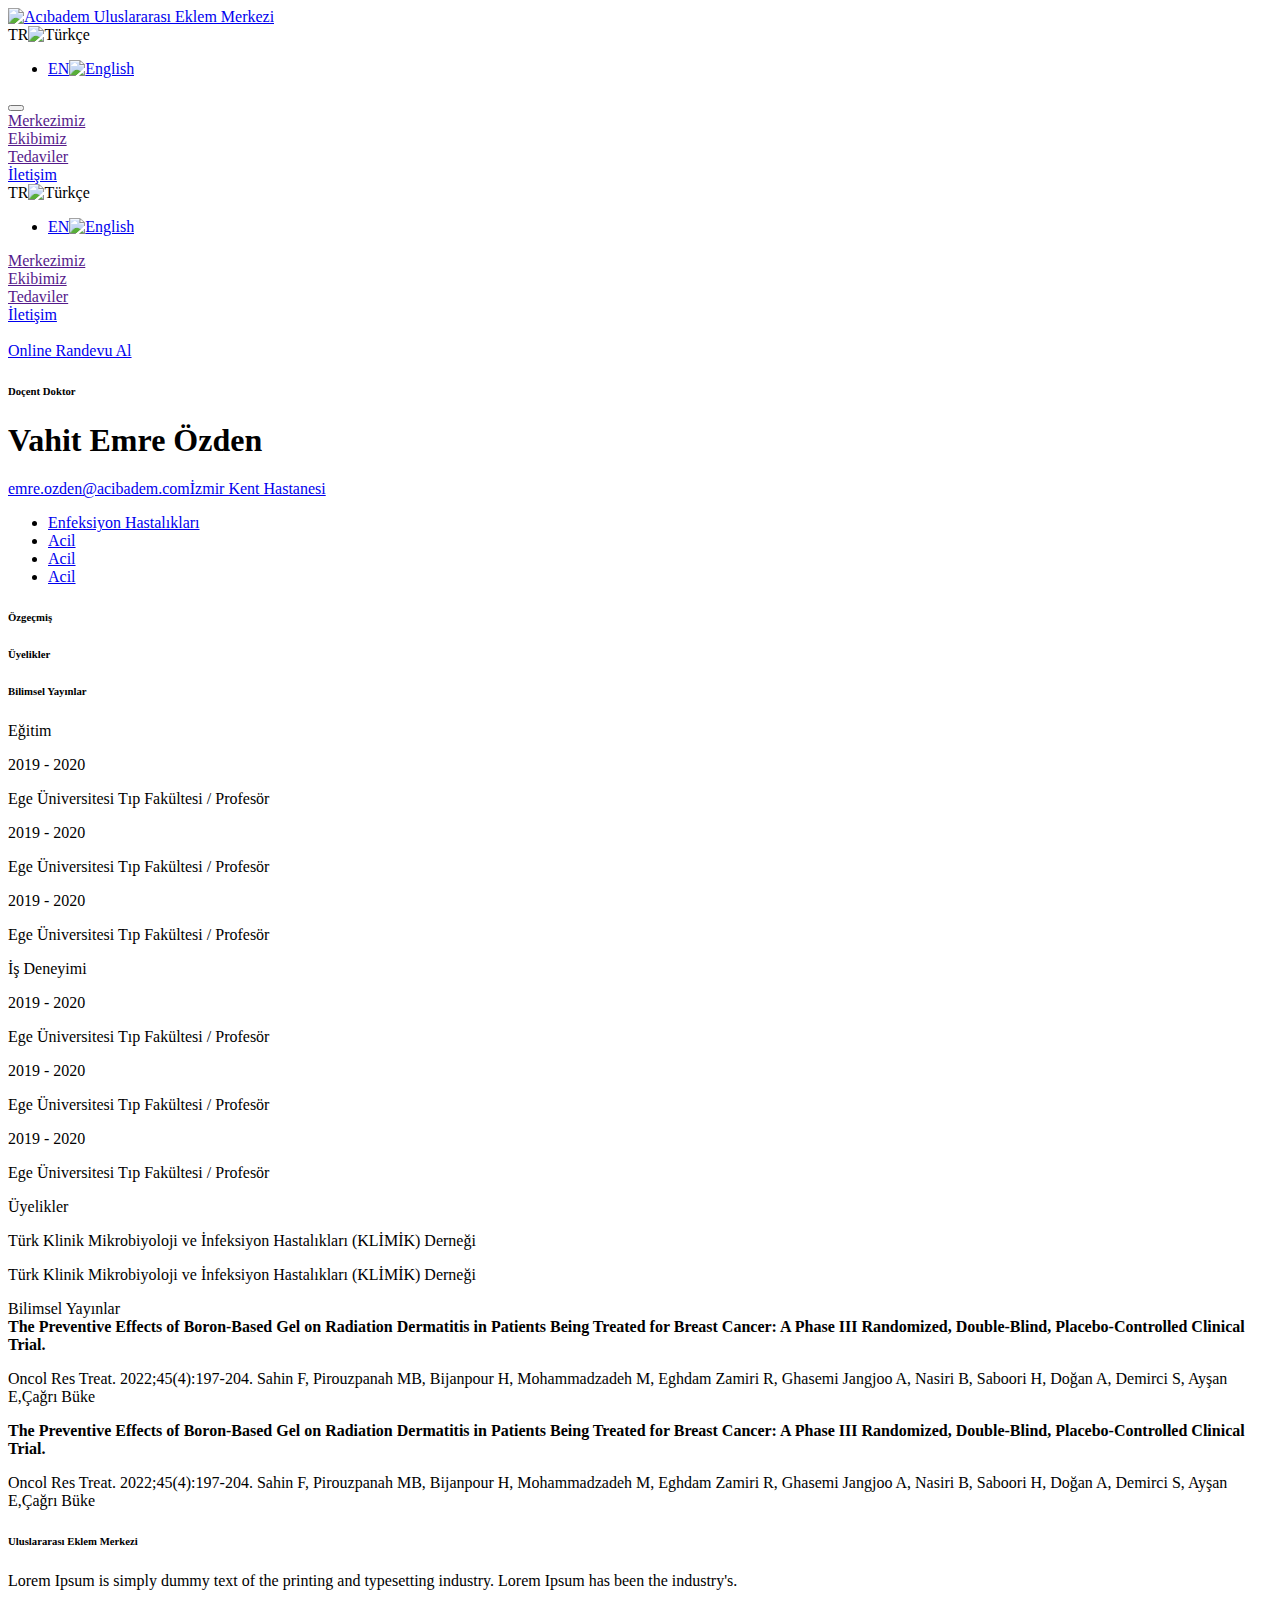
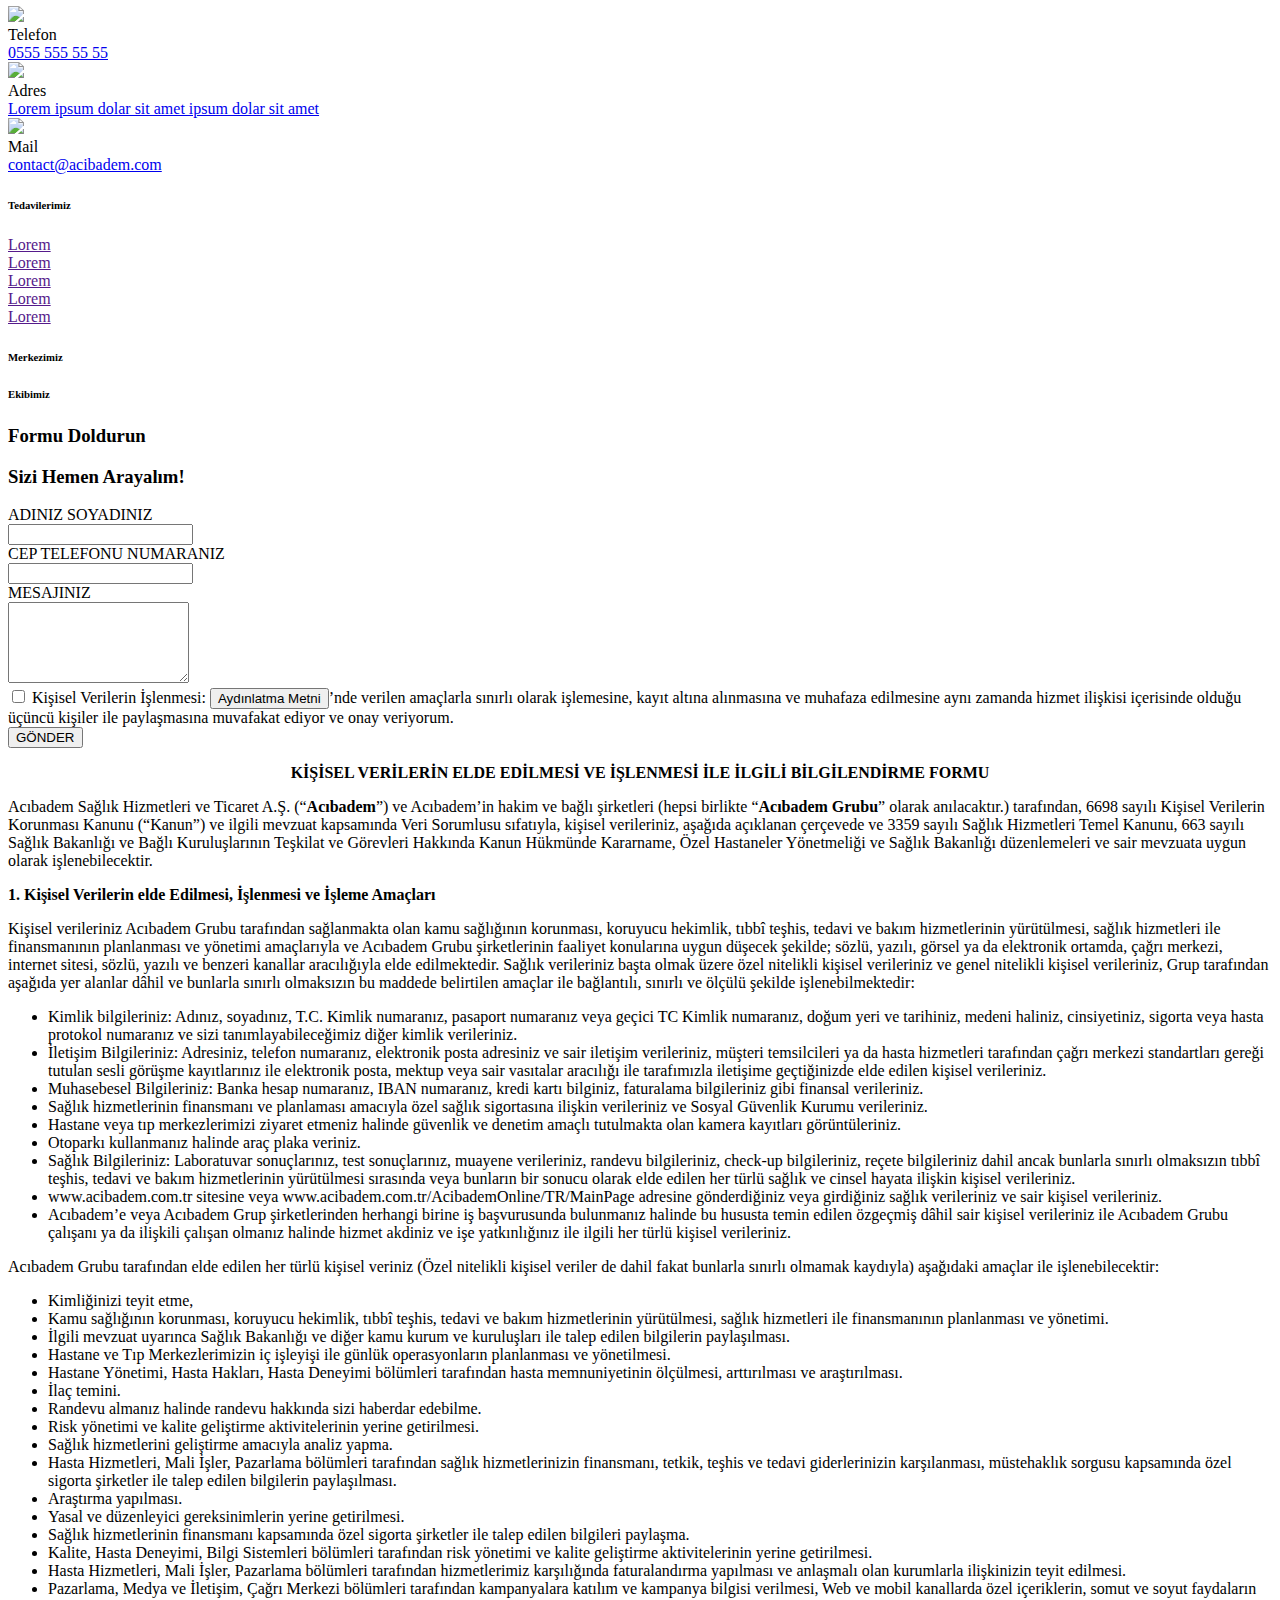
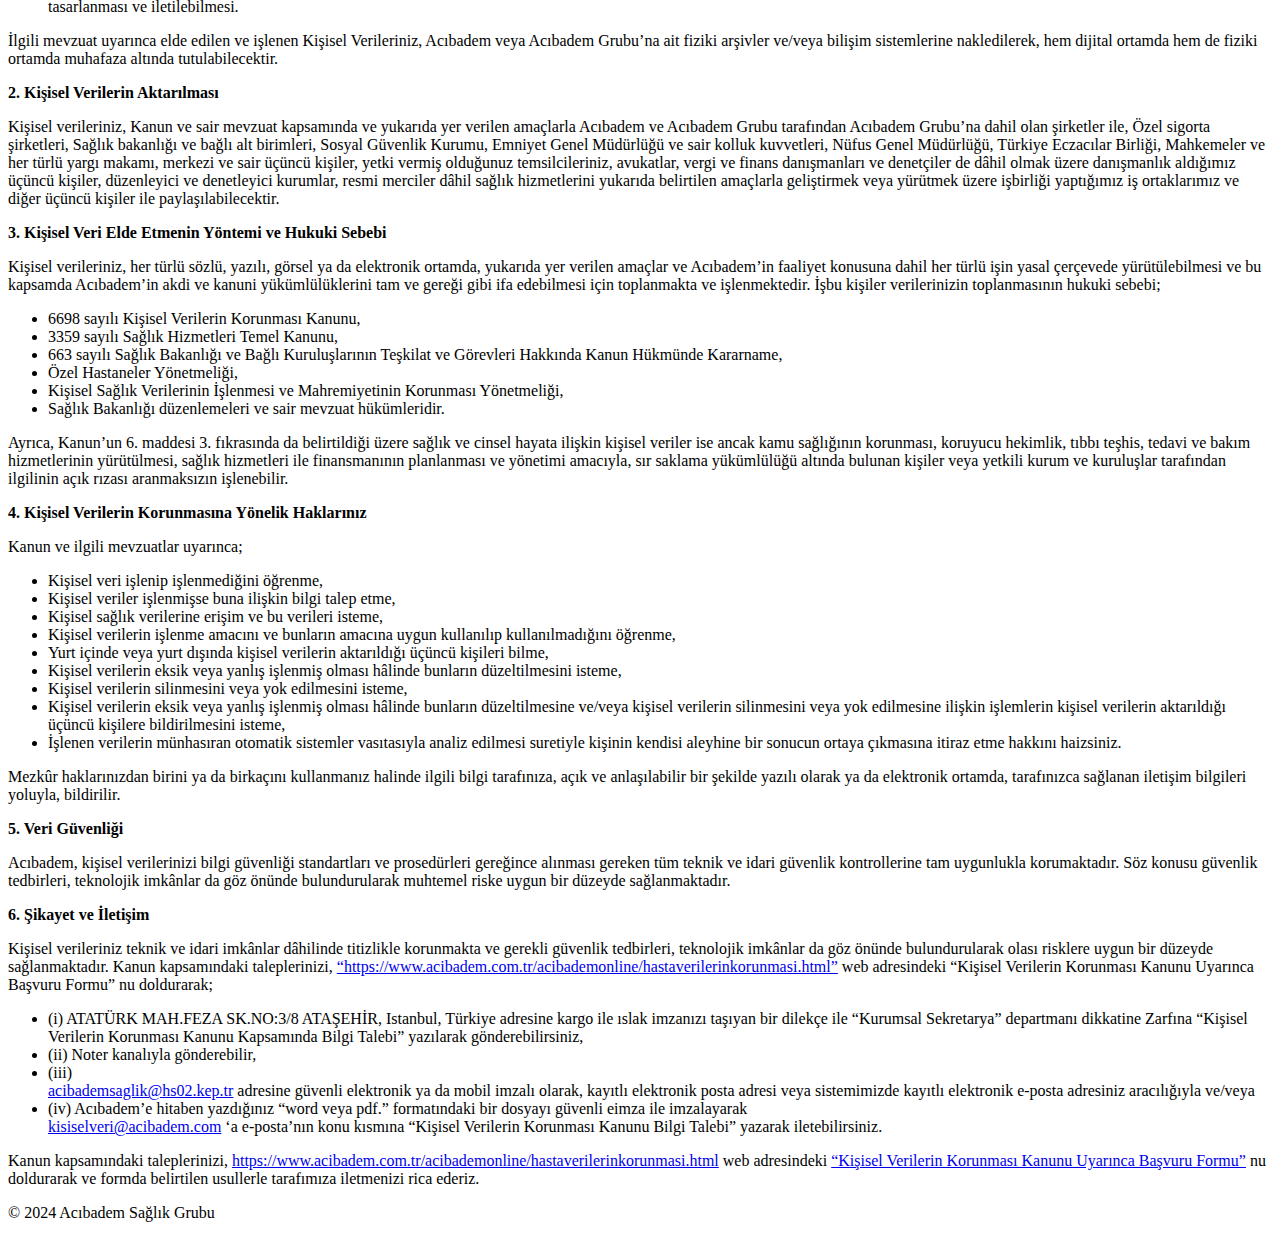
==== doktor-detay.html @ 0cf9b425 "Add files via upload" ====
<!DOCTYPE html>
<html lang="tr">
  <head>
    <meta charset="utf-8">
    <meta name="viewport" content="width=device-width,initial-scale=1,shrink-to-fit=no">
    <meta name="description">
    <meta name="author" content="">
    <title>Ekibmiz Detay | Uluslararası Eklem Merkezi | Acıbadem</title>
    <link rel="stylesheet" href="css/app.css">
  </head>
  <body>
<header class="header">
  <div class="header__container"> 
    <div class="header__left"><a class="header__logo" href="/" title="Acıbadem Uluslararası Eklem Merkezi"><img src="./img/logo.png" alt="Acıbadem Uluslararası Eklem Merkezi"></a></div>
    <div class="header__right">
      <div class="only-before-lg">
        <div class="language">
          <div class="language__opener js-language"> <span>TR</span><img src="./img/tr.jpg" alt="Türkçe">
            <ul class="language__list">
              <li class="language__list-item"><a class="language__list-link" href="#" title="EN"><span>EN</span><img src="./img/uk.jpg" alt="English"></a></li>
            </ul>
          </div>
        </div>
        <button class="header__hamburger-button js-hamburger-button" type="button"></button>
      </div>
      <nav class="header__menu only-after-lg">
        <div class="header__menu-items">
          <div class="header__menu-item"><a class="header__menu-link" href="" title="Merkezimiz">Merkezimiz</a></div>
          <div class="header__menu-item"><a class="header__menu-link" href="" title="Ekibimiz">Ekibimiz</a></div>
          <div class="header__menu-item"><a class="header__menu-link" href="" title="Tedaviler">Tedaviler</a></div>
          <div class="header__menu-item"><a class="header__menu-link" href="#iletisim" title="İletişim">İletişim</a></div>
        </div>
        <div class="language">
          <div class="language__opener js-language"> <span>TR</span><img src="./img/tr.jpg" alt="Türkçe">
            <ul class="language__list">
              <li class="language__list-item"><a class="language__list-link" href="#" title="EN"><span>EN</span><img src="./img/uk.jpg" alt="English"></a></li>
            </ul>
          </div>
        </div>
      </nav>
    </div>
    <div class="header__mobile-menu only-before-lg">
      <div class="header__mobile-menu-items">
        <div class="header__mobile-menu-item"><a class="header__mobile-menu-link" href="" title="Merkezimiz">Merkezimiz</a></div>
        <div class="header__mobile-menu-item"><a class="header__mobile-menu-link" href="" title="Ekibimiz">Ekibimiz</a></div>
        <div class="header__mobile-menu-item"><a class="header__mobile-menu-link" href="" title="Tedaviler">Tedaviler</a></div>
        <div class="header__mobile-menu-item"><a class="header__mobile-menu-link js-contact-link" href="#iletisim" title="İletişim">İletişim</a></div>
      </div>
    </div>
  </div>
</header>
    <main class="doctor-page">
      <div class="doctor-page__wrapper">
        <div class="promo">
          <div class="container">
            <div class="promo__wrapper">
              <div class="promo__left">
                <div class="promo__banner"><img src="./img/doctor-detail-cover.png" alt=""></div>
                <div class="promo__cta"><a class="button button--primary button--make-an-appointment" href="#" title="Online Randevu Al">Online Randevu Al</a></div>
              </div>
              <div class="promo__right">
                <h6 class="promo__sub-title">Doçent Doktor</h6>
                <h1 class="promo__main-title">Vahit Emre Özden </h1><a class="promo__mail" href="mailto:xx@gmail.com" title="emre.ozden@acibadem.com">emre.ozden@acibadem.com</a><a class="promo__hospital" href="#" title="İzmir Kent Hastanesi" target="_blank">İzmir Kent Hastanesi</a>
                <ul class="promo__treatments">
                  <li><a href="#" title="Enfeksiyon Hastalıkları">Enfeksiyon Hastalıkları</a></li>
                  <li><a href="#" title="Acil">Acil</a></li>
                  <li><a href="#" title="Acil">Acil</a></li>
                  <li><a href="#" title="Acil">Acil</a></li>
                </ul>
              </div>
            </div>
          </div>
        </div>
        <div class="doctor-page__detail"> 
          <div class="container">
            <div class="doctor-page__tabs">
              <div class="tabs"> 
                <div class="tabs__header"> 
                  <h6 class="tabs__header-tab tabs__header-tab--active">Özgeçmiş</h6>
                  <h6 class="tabs__header-tab">Üyelikler</h6>
                  <h6 class="tabs__header-tab">Bilimsel Yayınlar</h6>
                </div>
                <div class="tabs__section">
                  <div class="tabs__section-box tabs__section-box--active">
                    <div class="tabs__title">Eğitim</div>
                    <div class="tabs__content"> 
                      <div class="tabs__content-row">
                        <div class="tabs__content-left">
                          <p class="tabs__content-description">2019 - 2020</p>
                        </div>
                        <div class="tabs__content-right">
                          <p class="tabs__content-description">Ege Üniversitesi Tıp Fakültesi / Profesör</p>
                        </div>
                      </div>
                      <div class="tabs__content-row">
                        <div class="tabs__content-left">
                          <p class="tabs__content-description">2019 - 2020</p>
                        </div>
                        <div class="tabs__content-right">
                          <p class="tabs__content-description">Ege Üniversitesi Tıp Fakültesi / Profesör</p>
                        </div>
                      </div>
                      <div class="tabs__content-row">
                        <div class="tabs__content-left">
                          <p class="tabs__content-description">2019 - 2020</p>
                        </div>
                        <div class="tabs__content-right">
                          <p class="tabs__content-description">Ege Üniversitesi Tıp Fakültesi / Profesör</p>
                        </div>
                      </div>
                    </div>
                    <div class="tabs__title">İş Deneyimi</div>
                    <div class="tabs__content"> 
                      <div class="tabs__content-row">
                        <div class="tabs__content-left">
                          <p class="tabs__content-description">2019 - 2020</p>
                        </div>
                        <div class="tabs__content-right">
                          <p class="tabs__content-description">Ege Üniversitesi Tıp Fakültesi / Profesör</p>
                        </div>
                      </div>
                      <div class="tabs__content-row">
                        <div class="tabs__content-left">
                          <p class="tabs__content-description">2019 - 2020</p>
                        </div>
                        <div class="tabs__content-right">
                          <p class="tabs__content-description">Ege Üniversitesi Tıp Fakültesi / Profesör</p>
                        </div>
                      </div>
                      <div class="tabs__content-row">
                        <div class="tabs__content-left">
                          <p class="tabs__content-description">2019 - 2020</p>
                        </div>
                        <div class="tabs__content-right">
                          <p class="tabs__content-description">Ege Üniversitesi Tıp Fakültesi / Profesör</p>
                        </div>
                      </div>
                    </div>
                  </div>
                  <div class="tabs__section-box">
                    <div class="tabs__title">Üyelikler</div>
                    <div class="tabs__content">
                      <div class="tabs__content-row">
                        <div class="tabs__content-description">
                          <p>Türk Klinik Mikrobiyoloji ve İnfeksiyon Hastalıkları (KLİMİK) Derneği</p>
                        </div>
                      </div>
                      <div class="tabs__content-row">
                        <div class="tabs__content-description">
                          <p>Türk Klinik Mikrobiyoloji ve İnfeksiyon Hastalıkları (KLİMİK) Derneği</p>
                        </div>
                      </div>
                    </div>
                  </div>
                  <div class="tabs__section-box">
                    <div class="tabs__title">Bilimsel Yayınlar</div>
                    <div class="tabs__content">
                      <div class="tabs__content-row">
                        <div class="tabs__content-description"><strong>The Preventive Effects of Boron-Based Gel on Radiation Dermatitis in Patients Being Treated for Breast Cancer: A Phase III Randomized, Double-Blind, Placebo-Controlled Clinical Trial.</strong>
                          <p>Oncol Res Treat. 2022;45(4):197-204. Sahin F, Pirouzpanah MB, Bijanpour H, Mohammadzadeh M, Eghdam Zamiri R, Ghasemi Jangjoo A, Nasiri B, Saboori H, Doğan A, Demirci S, Ayşan E,Çağrı Büke</p>
                        </div>
                      </div>
                      <div class="tabs__content-row">
                        <div class="tabs__content-description"><strong>The Preventive Effects of Boron-Based Gel on Radiation Dermatitis in Patients Being Treated for Breast Cancer: A Phase III Randomized, Double-Blind, Placebo-Controlled Clinical Trial.</strong>
                          <p>Oncol Res Treat. 2022;45(4):197-204. Sahin F, Pirouzpanah MB, Bijanpour H, Mohammadzadeh M, Eghdam Zamiri R, Ghasemi Jangjoo A, Nasiri B, Saboori H, Doğan A, Demirci S, Ayşan E,Çağrı Büke</p>
                        </div>
                      </div>
                    </div>
                  </div>
                </div>
              </div>
            </div>
          </div>
        </div>
      </div>
    </main>
<footer class="footer" id="iletisim">
  <div class="container">
    <div class="footer__wrapper">
      <div class="footer__left">
        <div class="footer__boxes">
          <div class="footer__box">
            <h6 class="footer__title">Uluslararası Eklem Merkezi</h6>
            <p class="footer__description">Lorem Ipsum is simply dummy text of the printing and typesetting industry. Lorem Ipsum has been the industry's.</p>
            <div class="footer__contact">
              <div class="footer__contact-box">
                <div class="footer__contact-box-icon"><img src="./img/phone.png"></div>
                <div class="footer__contact-box-content">
                  <div class="footer__contact-box-text">Telefon</div><a class="footer__contact-box-text" href="tel:90">0555 555 55 55 </a>
                </div>
              </div>
              <div class="footer__contact-box">
                <div class="footer__contact-box-icon"><img src="./img/address.png"></div>
                <div class="footer__contact-box-content">
                  <div class="footer__contact-box-text">Adres</div><a class="footer__contact-box-text" href="tel:90">Lorem ipsum dolar sit amet ipsum dolar sit amet</a>
                </div>
              </div>
              <div class="footer__contact-box">
                <div class="footer__contact-box-icon"><img src="./img/mail.png"></div>
                <div class="footer__contact-box-content">
                  <div class="footer__contact-box-text">Mail</div><a class="footer__contact-box-text" href="mailto:contact@acibadem.com" title="contact@acibadem.com">contact@acibadem.com</a>
                </div>
              </div>
            </div>
          </div>
          <div class="footer__box">
            <h6 class="footer__title">Tedavilerimiz</h6>
            <nav class="footer__items">
              <div class="footer__item"><a class="footer__link" href="" title="">Lorem</a></div>
              <div class="footer__item"><a class="footer__link" href="" title="">Lorem</a></div>
              <div class="footer__item"><a class="footer__link" href="" title="">Lorem</a></div>
              <div class="footer__item"><a class="footer__link" href="" title="">Lorem</a></div>
              <div class="footer__item"><a class="footer__link" href="" title="">Lorem</a></div>
            </nav>
            <h6 class="footer__title">Merkezimiz</h6>
            <h6 class="footer__title">Ekibimiz</h6>
          </div>
        </div>
      </div>
      <div class="footer__right">
<form class="contact-form contact-form">
  <h3 class="contact-form__title">Formu Doldurun</h3>
  <h3 class="contact-form__title contact-form__title--bold">Sizi Hemen Arayalım!</h3>
  <div class="contact-form__rows">
    <div class="contact-form__row">
      <div class="contact-form__label">ADINIZ SOYADINIZ</div>
      <div class="contact-form__input">
        <input class="form-name" type="text">
      </div>
    </div>
    <div class="contact-form__row">
      <div class="contact-form__label">CEP TELEFONU NUMARANIZ</div>
      <div class="contact-form__input">
        <input class="form-phone" type="tel">
      </div>
    </div>
    <div class="contact-form__row">
      <div class="contact-form__label">MESAJINIZ</div>
      <div class="contact-form__input">
        <textarea class="form-message" rows="5"></textarea>
      </div>
    </div>
    <div class="contact-form__row">
      <div class="contact-form__checkbox"> 
        <input class="form-gdpr" type="checkbox" name="gdpr">
        <label for="gdpr">Kişisel Verilerin İşlenmesi: <button type="button" class="gdpr-popup-button open-modal" data-modal="video-3">Aydınlatma Metni</button>’nde verilen amaçlarla sınırlı olarak işlemesine, kayıt altına alınmasına ve muhafaza edilmesine aynı zamanda hizmet ilişkisi içerisinde olduğu üçüncü kişiler ile paylaşmasına muvafakat ediyor ve onay veriyorum.</label>
      </div>
    </div>
    <div class="contact-form__row">
      <div class="contact-form__submit"> 
        <button class="form-submit button button--primary button--xl button--full" type="submit" title="Gönder">GÖNDER</button>
      </div>
    </div>
  </div>
</form>
<div class="modal" id="video-3">
  <div class="modal-content">
    <div class="close"></div>
    <div class="gdpr-content">
      <p align="center"><strong>K&Idot;&Scedil;&Idot;SEL VER&Idot;LER&Idot;N ELDE ED&Idot;LMES&Idot; VE &Idot;&Scedil;LENMES&Idot; &Idot;LE &Idot;LG&Idot;L&Idot; B&Idot;LG&Idot;LEND&Idot;RME FORMU</strong></p>
      <p>Ac&imath;badem Sa&gbreve;l&imath;k Hizmetleri ve Ticaret A.&Scedil;. (&ldquo;<strong>Ac&imath;badem</strong>&rdquo;) ve Ac&imath;badem&rsquo;in hakim ve ba&gbreve;l&imath; &scedil;irketleri (hepsi birlikte &ldquo;<strong>Ac&imath;badem Grubu</strong>&rdquo; olarak an&imath;lacakt&imath;r.) taraf&imath;ndan, 6698 say&imath;l&imath; Ki&scedil;isel Verilerin Korunmas&imath; Kanunu (&ldquo;Kanun&rdquo;) ve ilgili mevzuat kapsam&imath;nda Veri Sorumlusu s&imath;fat&imath;yla, ki&scedil;isel verileriniz, a&scedil;a&gbreve;&imath;da a&ccedil;&imath;klanan &ccedil;er&ccedil;evede ve 3359 say&imath;l&imath; Sa&gbreve;l&imath;k Hizmetleri Temel Kanunu, 663 say&imath;l&imath; Sa&gbreve;l&imath;k Bakanl&imath;&gbreve;&imath; ve Ba&gbreve;l&imath; Kurulu&scedil;lar&imath;n&imath;n Te&scedil;kilat ve G&ouml;revleri Hakk&imath;nda Kanun H&uuml;km&uuml;nde Kararname, &Ouml;zel Hastaneler Y&ouml;netmeli&gbreve;i ve Sa&gbreve;l&imath;k Bakanl&imath;&gbreve;&imath; d&uuml;zenlemeleri ve sair mevzuata uygun olarak i&scedil;lenebilecektir.</p>
      <p><strong> 1. Ki&scedil;isel Verilerin elde Edilmesi, &Idot;&scedil;lenmesi ve &Idot;&scedil;leme Ama&ccedil;lar&imath;</strong></p>
      <p>Ki&scedil;isel verileriniz Ac&imath;badem Grubu taraf&imath;ndan sa&gbreve;lanmakta olan kamu sa&gbreve;l&imath;&gbreve;&imath;n&imath;n korunmas&imath;, koruyucu hekimlik, t&imath;bb&icirc; te&scedil;his, tedavi ve bak&imath;m hizmetlerinin y&uuml;r&uuml;t&uuml;lmesi, sa&gbreve;l&imath;k hizmetleri ile finansman&imath;n&imath;n planlanmas&imath; ve y&ouml;netimi ama&ccedil;lar&imath;yla ve Ac&imath;badem Grubu &scedil;irketlerinin faaliyet konular&imath;na uygun d&uuml;&scedil;ecek &scedil;ekilde; s&ouml;zl&uuml;, yaz&imath;l&imath;, g&ouml;rsel ya da elektronik ortamda, &ccedil;a&gbreve;r&imath; merkezi, internet sitesi, s&ouml;zl&uuml;, yaz&imath;l&imath; ve benzeri kanallar arac&imath;l&imath;&gbreve;&imath;yla elde edilmektedir. Sa&gbreve;l&imath;k verileriniz ba&scedil;ta olmak &uuml;zere &ouml;zel nitelikli ki&scedil;isel verileriniz ve genel nitelikli ki&scedil;isel verileriniz, Grup taraf&imath;ndan a&scedil;a&gbreve;&imath;da yer alanlar d&acirc;hil ve bunlarla s&imath;n&imath;rl&imath; olmaks&imath;z&imath;n bu maddede belirtilen ama&ccedil;lar ile ba&gbreve;lant&imath;l&imath;, s&imath;n&imath;rl&imath; ve &ouml;l&ccedil;&uuml;l&uuml; &scedil;ekilde i&scedil;lenebilmektedir:</p>
      <ul>
        <li>Kimlik bilgileriniz: Ad&imath;n&imath;z, soyad&imath;n&imath;z, T.C. Kimlik numaran&imath;z, pasaport numaran&imath;z veya ge&ccedil;ici TC Kimlik numaran&imath;z, do&gbreve;um yeri ve tarihiniz, medeni haliniz, cinsiyetiniz, sigorta veya hasta protokol numaran&imath;z ve sizi tan&imath;mlayabilece&gbreve;imiz di&gbreve;er kimlik verileriniz.</li>
        <li>&Idot;leti&scedil;im Bilgileriniz: Adresiniz, telefon numaran&imath;z, elektronik posta adresiniz ve sair ileti&scedil;im verileriniz, m&uuml;&scedil;teri temsilcileri ya da hasta hizmetleri taraf&imath;ndan &ccedil;a&gbreve;r&imath; merkezi standartlar&imath; gere&gbreve;i tutulan sesli g&ouml;r&uuml;&scedil;me kay&imath;tlar&imath;n&imath;z ile elektronik posta, mektup veya sair vas&imath;talar arac&imath;l&imath;&gbreve;&imath; ile taraf&imath;m&imath;zla ileti&scedil;ime ge&ccedil;ti&gbreve;inizde elde edilen ki&scedil;isel verileriniz.</li>
        <li>Muhasebesel Bilgileriniz: Banka hesap numaran&imath;z, IBAN numaran&imath;z, kredi kart&imath; bilginiz, faturalama bilgileriniz gibi finansal verileriniz.</li>
        <li>Sa&gbreve;l&imath;k hizmetlerinin finansman&imath; ve planlamas&imath; amac&imath;yla &ouml;zel sa&gbreve;l&imath;k sigortas&imath;na ili&scedil;kin verileriniz ve Sosyal G&uuml;venlik Kurumu verileriniz.</li>
        <li>Hastane veya t&imath;p merkezlerimizi ziyaret etmeniz halinde g&uuml;venlik ve denetim ama&ccedil;l&imath; tutulmakta olan kamera kay&imath;tlar&imath; g&ouml;r&uuml;nt&uuml;leriniz.</li>
        <li>Otopark&imath; kullanman&imath;z halinde ara&ccedil; plaka veriniz.</li>
        <li>Sa&gbreve;l&imath;k Bilgileriniz: Laboratuvar sonu&ccedil;lar&imath;n&imath;z, test sonu&ccedil;lar&imath;n&imath;z, muayene verileriniz, randevu bilgileriniz, check-up bilgileriniz, re&ccedil;ete bilgileriniz dahil ancak bunlarla s&imath;n&imath;rl&imath; olmaks&imath;z&imath;n t&imath;bb&icirc; te&scedil;his, tedavi ve bak&imath;m hizmetlerinin y&uuml;r&uuml;t&uuml;lmesi s&imath;ras&imath;nda veya bunlar&imath;n bir sonucu olarak elde edilen her t&uuml;rl&uuml; sa&gbreve;l&imath;k ve cinsel hayata ili&scedil;kin ki&scedil;isel verileriniz.</li>
        <li>www.acibadem.com.tr sitesine veya www.acibadem.com.tr/AcibademOnline/TR/MainPage adresine g&ouml;nderdi&gbreve;iniz veya girdi&gbreve;iniz sa&gbreve;l&imath;k verileriniz ve sair ki&scedil;isel verileriniz.</li>
        <li>Ac&imath;badem&rsquo;e veya Ac&imath;badem Grup &scedil;irketlerinden herhangi birine i&scedil; ba&scedil;vurusunda bulunman&imath;z halinde bu hususta temin edilen &ouml;zge&ccedil;mi&scedil; d&acirc;hil sair ki&scedil;isel verileriniz ile Ac&imath;badem Grubu &ccedil;al&imath;&scedil;an&imath; ya da ili&scedil;kili &ccedil;al&imath;&scedil;an olman&imath;z halinde hizmet akdiniz ve i&scedil;e yatk&imath;nl&imath;&gbreve;&imath;n&imath;z ile ilgili her t&uuml;rl&uuml; ki&scedil;isel verileriniz.</li>
      </ul>
      <p>Ac&imath;badem Grubu taraf&imath;ndan elde edilen her t&uuml;rl&uuml; ki&scedil;isel veriniz (&Ouml;zel nitelikli ki&scedil;isel veriler de dahil fakat bunlarla s&imath;n&imath;rl&imath; olmamak kayd&imath;yla) a&scedil;a&gbreve;&imath;daki ama&ccedil;lar ile i&scedil;lenebilecektir:</p>
      <ul>
        <li>Kimli&gbreve;inizi teyit etme,</li>
        <li>Kamu sa&gbreve;l&imath;&gbreve;&imath;n&imath;n korunmas&imath;, koruyucu hekimlik, t&imath;bb&icirc; te&scedil;his, tedavi ve bak&imath;m hizmetlerinin y&uuml;r&uuml;t&uuml;lmesi, sa&gbreve;l&imath;k hizmetleri ile finansman&imath;n&imath;n planlanmas&imath; ve y&ouml;netimi.</li>
        <li>&Idot;lgili mevzuat uyar&imath;nca Sa&gbreve;l&imath;k Bakanl&imath;&gbreve;&imath; ve di&gbreve;er kamu kurum ve kurulu&scedil;lar&imath; ile talep edilen bilgilerin payla&scedil;&imath;lmas&imath;.</li>
        <li>Hastane ve T&imath;p Merkezlerimizin i&ccedil; i&scedil;leyi&scedil;i ile g&uuml;nl&uuml;k operasyonlar&imath;n planlanmas&imath; ve y&ouml;netilmesi.</li>
        <li>Hastane Y&ouml;netimi, Hasta Haklar&imath;, Hasta Deneyimi b&ouml;l&uuml;mleri taraf&imath;ndan hasta memnuniyetinin &ouml;l&ccedil;&uuml;lmesi, artt&imath;r&imath;lmas&imath; ve ara&scedil;t&imath;r&imath;lmas&imath;.</li>
        <li>&Idot;la&ccedil; temini.</li>
        <li>Randevu alman&imath;z halinde randevu hakk&imath;nda sizi haberdar edebilme.</li>
        <li>Risk y&ouml;netimi ve kalite geli&scedil;tirme aktivitelerinin yerine getirilmesi.</li>
        <li>Sa&gbreve;l&imath;k hizmetlerini geli&scedil;tirme amac&imath;yla analiz yapma.</li>
        <li>Hasta Hizmetleri, Mali &Idot;&scedil;ler, Pazarlama b&ouml;l&uuml;mleri taraf&imath;ndan sa&gbreve;l&imath;k hizmetlerinizin finansman&imath;, tetkik, te&scedil;his ve tedavi giderlerinizin kar&scedil;&imath;lanmas&imath;, m&uuml;stehakl&imath;k sorgusu kapsam&imath;nda &ouml;zel sigorta &scedil;irketler ile talep edilen bilgilerin payla&scedil;&imath;lmas&imath;.</li>
        <li>Ara&scedil;t&imath;rma yap&imath;lmas&imath;.</li>
        <li>Yasal ve d&uuml;zenleyici gereksinimlerin yerine getirilmesi.</li>
        <li>Sa&gbreve;l&imath;k hizmetlerinin finansman&imath; kapsam&imath;nda &ouml;zel sigorta &scedil;irketler ile talep edilen bilgileri payla&scedil;ma.</li>
        <li>Kalite, Hasta Deneyimi, Bilgi Sistemleri b&ouml;l&uuml;mleri taraf&imath;ndan risk y&ouml;netimi ve kalite geli&scedil;tirme aktivitelerinin yerine getirilmesi.</li>
        <li>Hasta Hizmetleri, Mali &Idot;&scedil;ler, Pazarlama b&ouml;l&uuml;mleri taraf&imath;ndan hizmetlerimiz kar&scedil;&imath;l&imath;&gbreve;&imath;nda faturaland&imath;rma yap&imath;lmas&imath; ve anla&scedil;mal&imath; olan kurumlarla ili&scedil;kinizin teyit edilmesi.</li>
        <li>Pazarlama, Medya ve &Idot;leti&scedil;im, &Ccedil;a&gbreve;r&imath; Merkezi b&ouml;l&uuml;mleri taraf&imath;ndan kampanyalara kat&imath;l&imath;m ve kampanya bilgisi verilmesi, Web ve mobil kanallarda &ouml;zel i&ccedil;eriklerin, somut ve soyut faydalar&imath;n tasarlanmas&imath; ve iletilebilmesi.</li>
      </ul>
      <p>&Idot;lgili mevzuat uyar&imath;nca elde edilen ve i&scedil;lenen Ki&scedil;isel Verileriniz, Ac&imath;badem veya Ac&imath;badem Grubu&rsquo;na ait fiziki ar&scedil;ivler ve/veya bili&scedil;im sistemlerine nakledilerek, hem dijital ortamda hem de fiziki ortamda muhafaza alt&imath;nda tutulabilecektir.</p>
      <p><strong>2. Ki&scedil;isel Verilerin Aktar&imath;lmas&imath;</strong></p>
      <p>Ki&scedil;isel verileriniz, Kanun ve sair mevzuat kapsam&imath;nda ve yukar&imath;da yer verilen ama&ccedil;larla Ac&imath;badem ve Ac&imath;badem Grubu taraf&imath;ndan Ac&imath;badem Grubu&rsquo;na dahil olan &scedil;irketler ile, &Ouml;zel sigorta &scedil;irketleri, Sa&gbreve;l&imath;k bakanl&imath;&gbreve;&imath; ve ba&gbreve;l&imath; alt birimleri, Sosyal G&uuml;venlik Kurumu, Emniyet Genel M&uuml;d&uuml;rl&uuml;&gbreve;&uuml; ve sair kolluk kuvvetleri, N&uuml;fus Genel M&uuml;d&uuml;rl&uuml;&gbreve;&uuml;, T&uuml;rkiye Eczac&imath;lar Birli&gbreve;i, Mahkemeler ve her t&uuml;rl&uuml; yarg&imath; makam&imath;, merkezi ve sair &uuml;&ccedil;&uuml;nc&uuml; ki&scedil;iler, yetki vermi&scedil; oldu&gbreve;unuz temsilcileriniz, avukatlar, vergi ve finans dan&imath;&scedil;manlar&imath; ve denet&ccedil;iler de d&acirc;hil olmak &uuml;zere dan&imath;&scedil;manl&imath;k ald&imath;&gbreve;&imath;m&imath;z &uuml;&ccedil;&uuml;nc&uuml; ki&scedil;iler, d&uuml;zenleyici ve denetleyici kurumlar, resmi merciler d&acirc;hil sa&gbreve;l&imath;k hizmetlerini yukar&imath;da belirtilen ama&ccedil;larla geli&scedil;tirmek veya y&uuml;r&uuml;tmek &uuml;zere i&scedil;birli&gbreve;i yapt&imath;&gbreve;&imath;m&imath;z i&scedil; ortaklar&imath;m&imath;z ve di&gbreve;er &uuml;&ccedil;&uuml;nc&uuml; ki&scedil;iler ile payla&scedil;&imath;labilecektir.</p>
      <p><strong>3. Ki&scedil;isel Veri Elde Etmenin Y&ouml;ntemi ve Hukuki Sebebi</strong></p>
      <p>Ki&scedil;isel verileriniz, her t&uuml;rl&uuml; s&ouml;zl&uuml;, yaz&imath;l&imath;, g&ouml;rsel ya da elektronik ortamda, yukar&imath;da yer verilen ama&ccedil;lar ve Ac&imath;badem&rsquo;in faaliyet konusuna dahil her t&uuml;rl&uuml; i&scedil;in yasal &ccedil;er&ccedil;evede y&uuml;r&uuml;t&uuml;lebilmesi ve bu kapsamda Ac&imath;badem&rsquo;in akdi ve kanuni y&uuml;k&uuml;ml&uuml;l&uuml;klerini tam ve gere&gbreve;i gibi ifa edebilmesi i&ccedil;in toplanmakta ve i&scedil;lenmektedir. &Idot;&scedil;bu ki&scedil;iler verilerinizin toplanmas&imath;n&imath;n hukuki sebebi;</p>
      <ul>
        <li>6698 say&imath;l&imath; Ki&scedil;isel Verilerin Korunmas&imath; Kanunu,</li>
        <li>3359 say&imath;l&imath; Sa&gbreve;l&imath;k Hizmetleri Temel Kanunu,</li>
        <li>663 say&imath;l&imath; Sa&gbreve;l&imath;k Bakanl&imath;&gbreve;&imath; ve Ba&gbreve;l&imath; Kurulu&scedil;lar&imath;n&imath;n Te&scedil;kilat ve G&ouml;revleri Hakk&imath;nda Kanun H&uuml;km&uuml;nde Kararname,</li>
        <li>&Ouml;zel Hastaneler Y&ouml;netmeli&gbreve;i,</li>
        <li>Ki&scedil;isel Sa&gbreve;l&imath;k Verilerinin &Idot;&scedil;lenmesi ve Mahremiyetinin Korunmas&imath; Y&ouml;netmeli&gbreve;i,</li>
        <li>Sa&gbreve;l&imath;k Bakanl&imath;&gbreve;&imath; d&uuml;zenlemeleri ve sair mevzuat h&uuml;k&uuml;mleridir.</li>
      </ul>
      <p>Ayr&imath;ca, Kanun&rsquo;un 6. maddesi 3. f&imath;kras&imath;nda da belirtildi&gbreve;i &uuml;zere sa&gbreve;l&imath;k ve cinsel hayata ili&scedil;kin ki&scedil;isel veriler ise ancak kamu sa&gbreve;l&imath;&gbreve;&imath;n&imath;n korunmas&imath;, koruyucu hekimlik, t&imath;bb&imath; te&scedil;his, tedavi ve bak&imath;m hizmetlerinin y&uuml;r&uuml;t&uuml;lmesi, sa&gbreve;l&imath;k hizmetleri ile finansman&imath;n&imath;n planlanmas&imath; ve y&ouml;netimi amac&imath;yla, s&imath;r saklama y&uuml;k&uuml;ml&uuml;l&uuml;&gbreve;&uuml; alt&imath;nda bulunan ki&scedil;iler veya yetkili kurum ve kurulu&scedil;lar taraf&imath;ndan ilgilinin a&ccedil;&imath;k r&imath;zas&imath; aranmaks&imath;z&imath;n i&scedil;lenebilir.</p>
      <p><strong>4. Ki&scedil;isel Verilerin Korunmas&imath;na Y&ouml;nelik Haklar&imath;n&imath;z</strong></p>
      <p>Kanun ve ilgili mevzuatlar uyar&imath;nca;</p>
      <ul>
        <li>Ki&scedil;isel veri i&scedil;lenip i&scedil;lenmedi&gbreve;ini &ouml;&gbreve;renme,</li>
        <li>Ki&scedil;isel veriler i&scedil;lenmi&scedil;se buna ili&scedil;kin bilgi talep etme,</li>
        <li>Ki&scedil;isel sa&gbreve;l&imath;k verilerine eri&scedil;im ve bu verileri isteme,</li>
        <li>Ki&scedil;isel verilerin i&scedil;lenme amac&imath;n&imath; ve bunlar&imath;n amac&imath;na uygun kullan&imath;l&imath;p kullan&imath;lmad&imath;&gbreve;&imath;n&imath; &ouml;&gbreve;renme,</li>
        <li>Yurt i&ccedil;inde veya yurt d&imath;&scedil;&imath;nda ki&scedil;isel verilerin aktar&imath;ld&imath;&gbreve;&imath; &uuml;&ccedil;&uuml;nc&uuml; ki&scedil;ileri bilme,</li>
        <li>Ki&scedil;isel verilerin eksik veya yanl&imath;&scedil; i&scedil;lenmi&scedil; olmas&imath; h&acirc;linde bunlar&imath;n d&uuml;zeltilmesini isteme,</li>
        <li>Ki&scedil;isel verilerin silinmesini veya yok edilmesini isteme,</li>
        <li>Ki&scedil;isel verilerin eksik veya yanl&imath;&scedil; i&scedil;lenmi&scedil; olmas&imath; h&acirc;linde bunlar&imath;n d&uuml;zeltilmesine ve/veya ki&scedil;isel verilerin silinmesini veya yok edilmesine ili&scedil;kin i&scedil;lemlerin ki&scedil;isel verilerin aktar&imath;ld&imath;&gbreve;&imath; &uuml;&ccedil;&uuml;nc&uuml; ki&scedil;ilere bildirilmesini isteme,</li>
        <li>&Idot;&scedil;lenen verilerin m&uuml;nhas&imath;ran otomatik sistemler vas&imath;tas&imath;yla analiz edilmesi suretiyle ki&scedil;inin kendisi aleyhine bir sonucun ortaya &ccedil;&imath;kmas&imath;na itiraz etme hakk&imath;n&imath; haizsiniz.</li>
      </ul>
      <p>Mezk&ucirc;r haklar&imath;n&imath;zdan birini ya da birka&ccedil;&imath;n&imath; kullanman&imath;z halinde ilgili bilgi taraf&imath;n&imath;za, a&ccedil;&imath;k ve anla&scedil;&imath;labilir bir &scedil;ekilde yaz&imath;l&imath; olarak ya da elektronik ortamda, taraf&imath;n&imath;zca sa&gbreve;lanan ileti&scedil;im bilgileri yoluyla, bildirilir.</p>
      <p><strong>5. Veri G&uuml;venli&gbreve;i</strong></p>
      <p>Ac&imath;badem, ki&scedil;isel verilerinizi bilgi g&uuml;venli&gbreve;i standartlar&imath; ve prosed&uuml;rleri gere&gbreve;ince al&imath;nmas&imath; gereken t&uuml;m teknik ve idari g&uuml;venlik kontrollerine tam uygunlukla korumaktad&imath;r. S&ouml;z konusu g&uuml;venlik tedbirleri, teknolojik imk&acirc;nlar da g&ouml;z &ouml;n&uuml;nde bulundurularak muhtemel riske uygun bir d&uuml;zeyde sa&gbreve;lanmaktad&imath;r.</p>
      <p><strong>6. &Scedil;ikayet ve &Idot;leti&scedil;im</strong></p>
      <p>Ki&scedil;isel verileriniz teknik ve idari imk&acirc;nlar d&acirc;hilinde titizlikle korunmakta ve gerekli g&uuml;venlik tedbirleri, teknolojik imk&acirc;nlar da g&ouml;z &ouml;n&uuml;nde bulundurularak olas&imath; risklere uygun bir d&uuml;zeyde sa&gbreve;lanmaktad&imath;r. Kanun kapsam&imath;ndaki taleplerinizi, <a href="https://www.acibadem.com.tr/acibademonline/hastaverilerinkorunmasi.html">&ldquo;https://www.acibadem.com.tr/acibademonline/hastaverilerinkorunmasi.html&rdquo;</a> web adresindeki &ldquo;Ki&scedil;isel Verilerin Korunmas&imath; Kanunu Uyar&imath;nca Ba&scedil;vuru Formu&rdquo; nu doldurarak;</p>
      <ul>
        <li>(i)&#x9;ATAT&Uuml;RK MAH.FEZA SK.NO:3/8 ATA&Scedil;EH&Idot;R, Istanbul, T&uuml;rkiye adresine kargo ile &imath;slak imzan&imath;z&imath; ta&scedil;&imath;yan bir dilek&ccedil;e ile &ldquo;Kurumsal Sekretarya&rdquo; departman&imath; dikkatine Zarf&imath;na &ldquo;Ki&scedil;isel Verilerin Korunmas&imath; Kanunu Kapsam&imath;nda Bilgi Talebi&rdquo; yaz&imath;larak g&ouml;nderebilirsiniz,</li>
        <li>(ii) Noter kanal&imath;yla g&ouml;nderebilir, </li>
        <li>(iii) </li><a href="mailto:acibademsaglik@hs02.kep.tr">acibademsaglik@hs02.kep.tr</a> adresine g&uuml;venli elektronik ya da mobil imzal&imath; olarak, kay&imath;tl&imath; elektronik posta adresi veya sistemimizde kay&imath;tl&imath; elektronik e-posta adresiniz arac&imath;l&imath;&gbreve;&imath;yla ve/veya
        <li>(iv) Ac&imath;badem&rsquo;e hitaben yazd&imath;&gbreve;&imath;n&imath;z &ldquo;word veya pdf.&rdquo; format&imath;ndaki bir dosyay&imath; g&uuml;venli eimza ile imzalayarak </li><a href="mailto:kisiselveri@acibadem.com">kisiselveri@acibadem.com</a> &lsquo;a e-posta&rsquo;n&imath;n konu k&imath;sm&imath;na &ldquo;Ki&scedil;isel Verilerin Korunmas&imath; Kanunu Bilgi Talebi&rdquo; yazarak iletebilirsiniz.
      </ul>
      <p>Kanun kapsam&imath;ndaki taleplerinizi, <a href="https://www.acibadem.com.tr/#kvkk"> https://www.acibadem.com.tr/acibademonline/hastaverilerinkorunmasi.html</a> web adresindeki <a href="/assets/docs/Acibadem_Veri_Sahibi_Basvuru_Formu.pdf" rel="external" target="_blank">&ldquo;Ki&scedil;isel Verilerin Korunmas&imath; Kanunu Uyar&imath;nca Ba&scedil;vuru Formu&rdquo;</a> nu doldurarak ve formda belirtilen usullerle taraf&imath;m&imath;za iletmenizi rica ederiz.</p>
    </div>
  </div>
</div>
      </div>
    </div>
  </div>
</footer>
<div class="copyright"> 
  <div class="container"> 
    <div class="copyright__wrapper">
      <div class="copyright__left">
        <p class="copyright__text">© 2024 Acıbadem Sağlık Grubu</p>
      </div>
      <div class="copyright__right"></div>
    </div>
  </div>
</div>
    <script src="js/app.js"></script>
  </body>
</html>
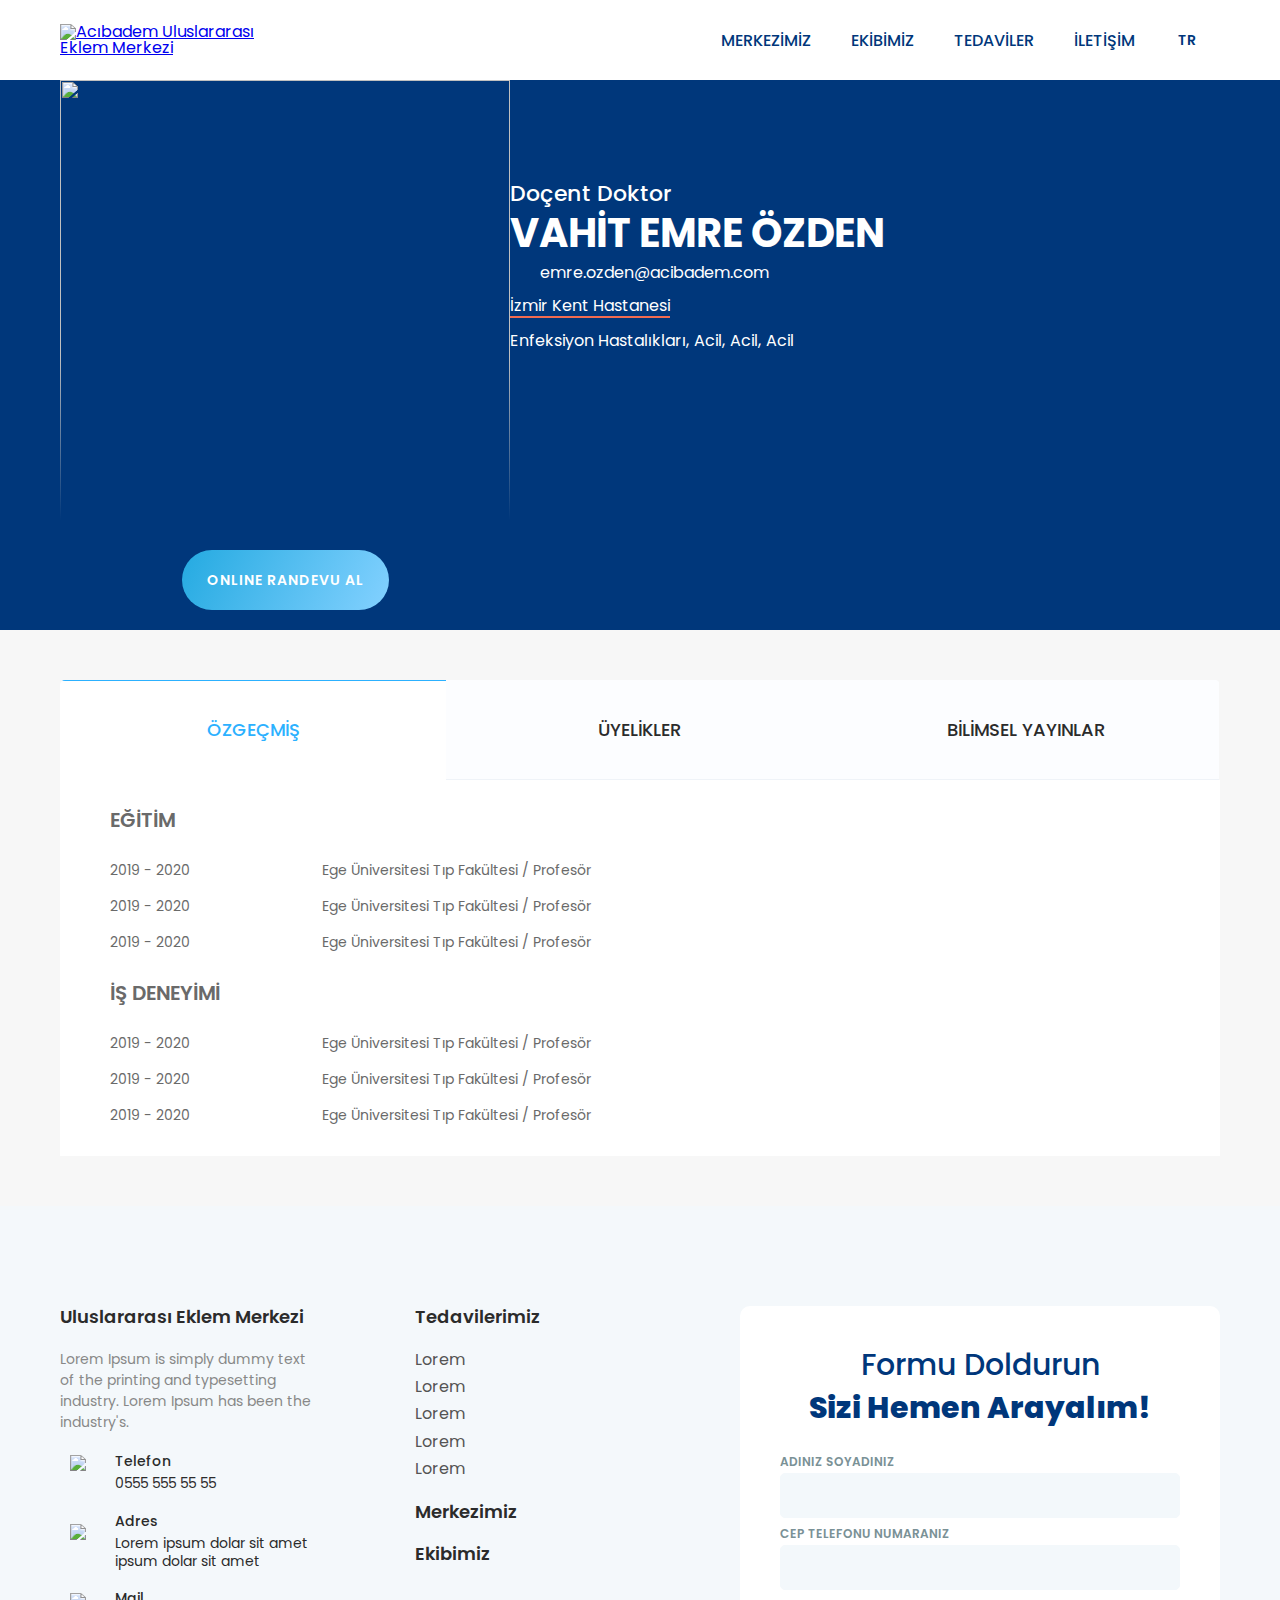
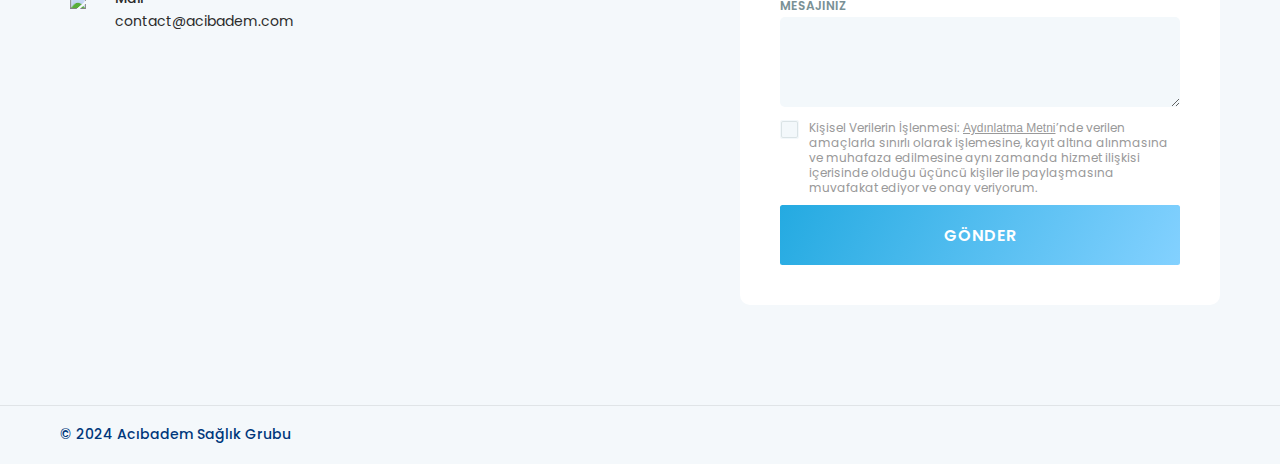
==== commit e40dbba5: "Add files via upload" ====
--- a/doktor-detay.html
+++ b/doktor-detay.html
@@ -5,6 +5,15 @@
     <meta name="viewport" content="width=device-width,initial-scale=1,shrink-to-fit=no">
     <meta name="description">
     <meta name="author" content="">
+    <link rel="apple-touch-icon" sizes="76x76" href="https://www.acibadem.com.tr/assets/images/acibadem-saglik-grubu-76x76.png">
+    <link rel="apple-touch-icon" sizes="120x120" href="https://www.acibadem.com.tr/assets/images/acibadem-saglik-grubu-120x120.png">
+    <link rel="apple-touch-icon" sizes="152x152" href="https://www.acibadem.com.tr/assets/images/acibadem-saglik-grubu-152x152.png">
+    <link rel="apple-touch-icon" sizes="180x180" href="https://www.acibadem.com.tr/assets/images/acibadem-saglik-grubu-180x180.png">
+    <link rel="icon" type="image/png" href="https://www.acibadem.com.tr/assets/images/acibadem-saglik-grubu-32x32.png" sizes="32x32">
+    <link rel="icon" type="image/png" href="https://www.acibadem.com.tr/assets/images/acibadem-saglik-grubu-194x194.png" sizes="194x194">
+    <link rel="icon" type="image/png" href="https://www.acibadem.com.tr/assets/images/acibadem-saglik-grubu-96x96.png" sizes="96x96">
+    <link rel="icon" type="image/png" href="https://www.acibadem.com.tr/assets/images/acibadem-saglik-grubu-192x192.png" sizes="192x192">
+    <link rel="icon" type="image/png" href="https://www.acibadem.com.tr/assets/images/acibadem-saglik-grubu-16x16.png" sizes="16x16">
     <title>Ekibmiz Detay | Uluslararası Eklem Merkezi | Acıbadem</title>
     <link rel="stylesheet" href="css/app.css">
   </head>
@@ -15,11 +24,7 @@
     <div class="header__right">
       <div class="only-before-lg">
         <div class="language">
-          <div class="language__opener js-language"> <span>TR</span><img src="./img/tr.jpg" alt="Türkçe">
-            <ul class="language__list">
-              <li class="language__list-item"><a class="language__list-link" href="#" title="EN"><span>EN</span><img src="./img/uk.jpg" alt="English"></a></li>
-            </ul>
-          </div>
+          <div class="language__opener js-language"> <span>En</span></div>
         </div>
         <button class="header__hamburger-button js-hamburger-button" type="button"></button>
       </div>
@@ -28,13 +33,13 @@
           <div class="header__menu-item"><a class="header__menu-link" href="" title="Merkezimiz">Merkezimiz</a></div>
           <div class="header__menu-item"><a class="header__menu-link" href="" title="Ekibimiz">Ekibimiz</a></div>
           <div class="header__menu-item"><a class="header__menu-link" href="" title="Tedaviler">Tedaviler</a></div>
-          <div class="header__menu-item"><a class="header__menu-link" href="#iletisim" title="İletişim">İletişim</a></div>
+          <div class="header__menu-item"><a class="header__menu-link js-menu-contact" href="#iletisim" title="İletişim">İletişim<span>Sizi Hemen<br>Arayalım</span></a></div>
         </div>
         <div class="language">
-          <div class="language__opener js-language"> <span>TR</span><img src="./img/tr.jpg" alt="Türkçe">
-            <ul class="language__list">
-              <li class="language__list-item"><a class="language__list-link" href="#" title="EN"><span>EN</span><img src="./img/uk.jpg" alt="English"></a></li>
-            </ul>
+          <div class="language__opener js-language"> <span>TR</span>
+            <div class="language__list">
+              <div class="language__list-item">   <a class="language__list-link" href="#">EN</a></div>
+            </div>
           </div>
         </div>
       </nav>
@@ -56,7 +61,7 @@
             <div class="promo__wrapper">
               <div class="promo__left">
                 <div class="promo__banner"><img src="./img/doctor-detail-cover.png" alt=""></div>
-                <div class="promo__cta"><a class="button button--primary button--make-an-appointment" href="#" title="Online Randevu Al">Online Randevu Al</a></div>
+                <div class="promo__cta"><a class="button button--primary button--make-an-appointment" href="#" title="Online Randevu Al">ONLINE RANDEVU AL</a></div>
               </div>
               <div class="promo__right">
                 <h6 class="promo__sub-title">Doçent Doktor</h6>
--- a/css/app.css
+++ b/css/app.css
@@ -0,0 +1 @@
+@import url(https://fonts.googleapis.com/css2?family=Poppins:ital,wght@0,100;0,200;0,300;0,400;0,500;0,600;0,700;0,800;0,900;1,100;1,200;1,300;1,400;1,500;1,600;1,700;1,800;1,900&display=swap);@font-face{font-family:swiper-icons;font-style:normal;font-weight:400;src:url("data:application/font-woff;charset=utf-8;base64, [base64]//wADZ2x5ZgAAAywAAADMAAAD2MHtryVoZWFkAAABbAAAADAAAAA2E2+eoWhoZWEAAAGcAAAAHwAAACQC9gDzaG10eAAAAigAAAAZAAAArgJkABFsb2NhAAAC0AAAAFoAAABaFQAUGG1heHAAAAG8AAAAHwAAACAAcABAbmFtZQAAA/gAAAE5AAACXvFdBwlwb3N0AAAFNAAAAGIAAACE5s74hXjaY2BkYGAAYpf5Hu/j+W2+MnAzMYDAzaX6QjD6/4//Bxj5GA8AuRwMYGkAPywL13jaY2BkYGA88P8Agx4j+/8fQDYfA1AEBWgDAIB2BOoAeNpjYGRgYNBh4GdgYgABEMnIABJzYNADCQAACWgAsQB42mNgYfzCOIGBlYGB0YcxjYGBwR1Kf2WQZGhhYGBiYGVmgAFGBiQQkOaawtDAoMBQxXjg/wEGPcYDDA4wNUA2CCgwsAAAO4EL6gAAeNpj2M0gyAACqxgGNWBkZ2D4/wMA+xkDdgAAAHjaY2BgYGaAYBkGRgYQiAHyGMF8FgYHIM3DwMHABGQrMOgyWDLEM1T9/w8UBfEMgLzE////P/5//f/V/xv+r4eaAAeMbAxwIUYmIMHEgKYAYjUcsDAwsLKxc3BycfPw8jEQA/[base64]/uznmfPFBNODM2K7MTQ45YEAZqGP81AmGGcF3iPqOop0r1SPTaTbVkfUe4HXj97wYE+yNwWYxwWu4v1ugWHgo3S1XdZEVqWM7ET0cfnLGxWfkgR42o2PvWrDMBSFj/IHLaF0zKjRgdiVMwScNRAoWUoH78Y2icB/yIY09An6AH2Bdu/UB+yxopYshQiEvnvu0dURgDt8QeC8PDw7Fpji3fEA4z/PEJ6YOB5hKh4dj3EvXhxPqH/SKUY3rJ7srZ4FZnh1PMAtPhwP6fl2PMJMPDgeQ4rY8YT6Gzao0eAEA409DuggmTnFnOcSCiEiLMgxCiTI6Cq5DZUd3Qmp10vO0LaLTd2cjN4fOumlc7lUYbSQcZFkutRG7g6JKZKy0RmdLY680CDnEJ+UMkpFFe1RN7nxdVpXrC4aTtnaurOnYercZg2YVmLN/d/gczfEimrE/fs/bOuq29Zmn8tloORaXgZgGa78yO9/cnXm2BpaGvq25Dv9S4E9+5SIc9PqupJKhYFSSl47+Qcr1mYNAAAAeNptw0cKwkAAAMDZJA8Q7OUJvkLsPfZ6zFVERPy8qHh2YER+3i/BP83vIBLLySsoKimrqKqpa2hp6+jq6RsYGhmbmJqZSy0sraxtbO3sHRydnEMU4uR6yx7JJXveP7WrDycAAAAAAAH//wACeNpjYGRgYOABYhkgZgJCZgZNBkYGLQZtIJsFLMYAAAw3ALgAeNolizEKgDAQBCchRbC2sFER0YD6qVQiBCv/H9ezGI6Z5XBAw8CBK/m5iQQVauVbXLnOrMZv2oLdKFa8Pjuru2hJzGabmOSLzNMzvutpB3N42mNgZGBg4GKQYzBhYMxJLMlj4GBgAYow/P/PAJJhLM6sSoWKfWCAAwDAjgbRAAB42mNgYGBkAIIbCZo5IPrmUn0hGA0AO8EFTQAA")}:root{--swiper-theme-color:#007aff}:host{display:block;margin-left:auto;margin-right:auto;position:relative;z-index:1}.swiper{display:block;list-style:none;margin-left:auto;margin-right:auto;overflow:hidden;padding:0;position:relative;z-index:1}.swiper-vertical>.swiper-wrapper{flex-direction:column}.swiper-wrapper{box-sizing:content-box;display:flex;height:100%;position:relative;transition-property:transform;transition-timing-function:var(--swiper-wrapper-transition-timing-function,initial);width:100%;z-index:1}.swiper-android .swiper-slide,.swiper-ios .swiper-slide,.swiper-wrapper{transform:translateZ(0)}.swiper-horizontal{touch-action:pan-y}.swiper-vertical{touch-action:pan-x}.swiper-slide{display:block;flex-shrink:0;height:100%;position:relative;transition-property:transform;width:100%}.swiper-slide-invisible-blank{visibility:hidden}.swiper-autoheight,.swiper-autoheight .swiper-slide{height:auto}.swiper-autoheight .swiper-wrapper{align-items:flex-start;transition-property:transform,height}.swiper-backface-hidden .swiper-slide{-webkit-backface-visibility:hidden;backface-visibility:hidden;transform:translateZ(0)}.swiper-3d.swiper-css-mode .swiper-wrapper{perspective:1200px}.swiper-3d .swiper-wrapper{transform-style:preserve-3d}.swiper-3d{perspective:1200px}.swiper-3d .swiper-cube-shadow,.swiper-3d .swiper-slide{transform-style:preserve-3d}.swiper-css-mode>.swiper-wrapper{overflow:auto;scrollbar-width:none;-ms-overflow-style:none}.swiper-css-mode>.swiper-wrapper::-webkit-scrollbar{display:none}.swiper-css-mode>.swiper-wrapper>.swiper-slide{scroll-snap-align:start start}.swiper-css-mode.swiper-horizontal>.swiper-wrapper{scroll-snap-type:x mandatory}.swiper-css-mode.swiper-vertical>.swiper-wrapper{scroll-snap-type:y mandatory}.swiper-css-mode.swiper-free-mode>.swiper-wrapper{scroll-snap-type:none}.swiper-css-mode.swiper-free-mode>.swiper-wrapper>.swiper-slide{scroll-snap-align:none}.swiper-css-mode.swiper-centered>.swiper-wrapper:before{content:"";flex-shrink:0;order:9999}.swiper-css-mode.swiper-centered>.swiper-wrapper>.swiper-slide{scroll-snap-align:center center;scroll-snap-stop:always}.swiper-css-mode.swiper-centered.swiper-horizontal>.swiper-wrapper>.swiper-slide:first-child{margin-inline-start:var(--swiper-centered-offset-before)}.swiper-css-mode.swiper-centered.swiper-horizontal>.swiper-wrapper:before{height:100%;min-height:1px;width:var(--swiper-centered-offset-after)}.swiper-css-mode.swiper-centered.swiper-vertical>.swiper-wrapper>.swiper-slide:first-child{margin-block-start:var(--swiper-centered-offset-before)}.swiper-css-mode.swiper-centered.swiper-vertical>.swiper-wrapper:before{height:var(--swiper-centered-offset-after);min-width:1px;width:100%}.swiper-3d .swiper-slide-shadow,.swiper-3d .swiper-slide-shadow-bottom,.swiper-3d .swiper-slide-shadow-left,.swiper-3d .swiper-slide-shadow-right,.swiper-3d .swiper-slide-shadow-top{height:100%;left:0;pointer-events:none;position:absolute;top:0;width:100%;z-index:10}.swiper-3d .swiper-slide-shadow{background:rgba(0,0,0,.15)}.swiper-3d .swiper-slide-shadow-left{background-image:linear-gradient(270deg,rgba(0,0,0,.5),transparent)}.swiper-3d .swiper-slide-shadow-right{background-image:linear-gradient(90deg,rgba(0,0,0,.5),transparent)}.swiper-3d .swiper-slide-shadow-top{background-image:linear-gradient(0deg,rgba(0,0,0,.5),transparent)}.swiper-3d .swiper-slide-shadow-bottom{background-image:linear-gradient(180deg,rgba(0,0,0,.5),transparent)}.swiper-lazy-preloader{border:4px solid var(--swiper-preloader-color,var(--swiper-theme-color));border-radius:50%;border-top:4px solid transparent;box-sizing:border-box;height:42px;left:50%;margin-left:-21px;margin-top:-21px;position:absolute;top:50%;transform-origin:50%;width:42px;z-index:10}.swiper-watch-progress .swiper-slide-visible .swiper-lazy-preloader,.swiper:not(.swiper-watch-progress) .swiper-lazy-preloader{animation:swiper-preloader-spin 1s linear infinite}.swiper-lazy-preloader-white{--swiper-preloader-color:#fff}.swiper-lazy-preloader-black{--swiper-preloader-color:#000}@keyframes swiper-preloader-spin{0%{transform:rotate(0deg)}to{transform:rotate(1turn)}}.swiper-virtual .swiper-slide{-webkit-backface-visibility:hidden;transform:translateZ(0)}.swiper-virtual.swiper-css-mode .swiper-wrapper:after{content:"";left:0;pointer-events:none;position:absolute;top:0}.swiper-virtual.swiper-css-mode.swiper-horizontal .swiper-wrapper:after{height:1px;width:var(--swiper-virtual-size)}.swiper-virtual.swiper-css-mode.swiper-vertical .swiper-wrapper:after{height:var(--swiper-virtual-size);width:1px}:root{--swiper-navigation-size:44px}.swiper-button-next,.swiper-button-prev{align-items:center;color:var(--swiper-navigation-color,var(--swiper-theme-color));cursor:pointer;display:flex;height:var(--swiper-navigation-size);justify-content:center;margin-top:calc(0px - var(--swiper-navigation-size)/2);position:absolute;top:var(--swiper-navigation-top-offset,50%);width:calc(var(--swiper-navigation-size)/44*27);z-index:10}.swiper-button-next.swiper-button-disabled,.swiper-button-prev.swiper-button-disabled{cursor:auto;opacity:.35;pointer-events:none}.swiper-button-next.swiper-button-hidden,.swiper-button-prev.swiper-button-hidden{cursor:auto;opacity:0;pointer-events:none}.swiper-navigation-disabled .swiper-button-next,.swiper-navigation-disabled .swiper-button-prev{display:none!important}.swiper-button-next svg,.swiper-button-prev svg{height:100%;object-fit:contain;transform-origin:center;width:100%}.swiper-rtl .swiper-button-next svg,.swiper-rtl .swiper-button-prev svg{transform:rotate(180deg)}.swiper-button-prev,.swiper-rtl .swiper-button-next{left:var(--swiper-navigation-sides-offset,10px);right:auto}.swiper-button-lock{display:none}.swiper-button-next:after,.swiper-button-prev:after{font-family:swiper-icons;font-size:var(--swiper-navigation-size);font-variant:normal;letter-spacing:0;line-height:1;text-transform:none!important}.swiper-button-prev:after,.swiper-rtl .swiper-button-next:after{content:"prev"}.swiper-button-next,.swiper-rtl .swiper-button-prev{left:auto;right:var(--swiper-navigation-sides-offset,10px)}.swiper-button-next:after,.swiper-rtl .swiper-button-prev:after{content:"next"}.swiper-pagination{position:absolute;text-align:center;transform:translateZ(0);transition:opacity .3s;z-index:10}.swiper-pagination.swiper-pagination-hidden{opacity:0}.swiper-pagination-disabled>.swiper-pagination,.swiper-pagination.swiper-pagination-disabled{display:none!important}.swiper-horizontal>.swiper-pagination-bullets,.swiper-pagination-bullets.swiper-pagination-horizontal,.swiper-pagination-custom,.swiper-pagination-fraction{bottom:var(--swiper-pagination-bottom,8px);left:0;top:var(--swiper-pagination-top,auto);width:100%}.swiper-pagination-bullets-dynamic{font-size:0;overflow:hidden}.swiper-pagination-bullets-dynamic .swiper-pagination-bullet{position:relative;transform:scale(.33)}.swiper-pagination-bullets-dynamic .swiper-pagination-bullet-active,.swiper-pagination-bullets-dynamic .swiper-pagination-bullet-active-main{transform:scale(1)}.swiper-pagination-bullets-dynamic .swiper-pagination-bullet-active-prev{transform:scale(.66)}.swiper-pagination-bullets-dynamic .swiper-pagination-bullet-active-prev-prev{transform:scale(.33)}.swiper-pagination-bullets-dynamic .swiper-pagination-bullet-active-next{transform:scale(.66)}.swiper-pagination-bullets-dynamic .swiper-pagination-bullet-active-next-next{transform:scale(.33)}.swiper-pagination-bullet{background:var(--swiper-pagination-bullet-inactive-color,#000);border-radius:var(--swiper-pagination-bullet-border-radius,50%);display:inline-block;height:var(--swiper-pagination-bullet-height,var(--swiper-pagination-bullet-size,8px));opacity:var(--swiper-pagination-bullet-inactive-opacity,.2);width:var(--swiper-pagination-bullet-width,var(--swiper-pagination-bullet-size,8px))}button.swiper-pagination-bullet{-webkit-appearance:none;appearance:none;border:none;box-shadow:none;margin:0;padding:0}.swiper-pagination-clickable .swiper-pagination-bullet{cursor:pointer}.swiper-pagination-bullet:only-child{display:none!important}.swiper-pagination-bullet-active{background:var(--swiper-pagination-color,var(--swiper-theme-color));opacity:var(--swiper-pagination-bullet-opacity,1)}.swiper-pagination-vertical.swiper-pagination-bullets,.swiper-vertical>.swiper-pagination-bullets{left:var(--swiper-pagination-left,auto);right:var(--swiper-pagination-right,8px);top:50%;transform:translate3d(0,-50%,0)}.swiper-pagination-vertical.swiper-pagination-bullets .swiper-pagination-bullet,.swiper-vertical>.swiper-pagination-bullets .swiper-pagination-bullet{display:block;margin:var(--swiper-pagination-bullet-vertical-gap,6px) 0}.swiper-pagination-vertical.swiper-pagination-bullets.swiper-pagination-bullets-dynamic,.swiper-vertical>.swiper-pagination-bullets.swiper-pagination-bullets-dynamic{top:50%;transform:translateY(-50%);width:8px}.swiper-pagination-vertical.swiper-pagination-bullets.swiper-pagination-bullets-dynamic .swiper-pagination-bullet,.swiper-vertical>.swiper-pagination-bullets.swiper-pagination-bullets-dynamic .swiper-pagination-bullet{display:inline-block;transition:transform .2s,top .2s}.swiper-horizontal>.swiper-pagination-bullets .swiper-pagination-bullet,.swiper-pagination-horizontal.swiper-pagination-bullets .swiper-pagination-bullet{margin:0 var(--swiper-pagination-bullet-horizontal-gap,4px)}.swiper-horizontal>.swiper-pagination-bullets.swiper-pagination-bullets-dynamic,.swiper-pagination-horizontal.swiper-pagination-bullets.swiper-pagination-bullets-dynamic{left:50%;transform:translateX(-50%);white-space:nowrap}.swiper-horizontal>.swiper-pagination-bullets.swiper-pagination-bullets-dynamic .swiper-pagination-bullet,.swiper-pagination-horizontal.swiper-pagination-bullets.swiper-pagination-bullets-dynamic .swiper-pagination-bullet{transition:transform .2s,left .2s}.swiper-horizontal.swiper-rtl>.swiper-pagination-bullets-dynamic .swiper-pagination-bullet{transition:transform .2s,right .2s}.swiper-pagination-fraction{color:var(--swiper-pagination-fraction-color,inherit)}.swiper-pagination-progressbar{background:var(--swiper-pagination-progressbar-bg-color,rgba(0,0,0,.25));position:absolute}.swiper-pagination-progressbar .swiper-pagination-progressbar-fill{background:var(--swiper-pagination-color,var(--swiper-theme-color));height:100%;left:0;position:absolute;top:0;transform:scale(0);transform-origin:left top;width:100%}.swiper-rtl .swiper-pagination-progressbar .swiper-pagination-progressbar-fill{transform-origin:right top}.swiper-horizontal>.swiper-pagination-progressbar,.swiper-pagination-progressbar.swiper-pagination-horizontal,.swiper-pagination-progressbar.swiper-pagination-vertical.swiper-pagination-progressbar-opposite,.swiper-vertical>.swiper-pagination-progressbar.swiper-pagination-progressbar-opposite{height:var(--swiper-pagination-progressbar-size,4px);left:0;top:0;width:100%}.swiper-horizontal>.swiper-pagination-progressbar.swiper-pagination-progressbar-opposite,.swiper-pagination-progressbar.swiper-pagination-horizontal.swiper-pagination-progressbar-opposite,.swiper-pagination-progressbar.swiper-pagination-vertical,.swiper-vertical>.swiper-pagination-progressbar{height:100%;left:0;top:0;width:var(--swiper-pagination-progressbar-size,4px)}.swiper-pagination-lock{display:none}.swiper-scrollbar{background:var(--swiper-scrollbar-bg-color,rgba(0,0,0,.1));border-radius:var(--swiper-scrollbar-border-radius,10px);position:relative;touch-action:none}.swiper-scrollbar-disabled>.swiper-scrollbar,.swiper-scrollbar.swiper-scrollbar-disabled{display:none!important}.swiper-horizontal>.swiper-scrollbar,.swiper-scrollbar.swiper-scrollbar-horizontal{bottom:var(--swiper-scrollbar-bottom,4px);height:var(--swiper-scrollbar-size,4px);left:var(--swiper-scrollbar-sides-offset,1%);position:absolute;top:var(--swiper-scrollbar-top,auto);width:calc(100% - var(--swiper-scrollbar-sides-offset, 1%)*2);z-index:50}.swiper-scrollbar.swiper-scrollbar-vertical,.swiper-vertical>.swiper-scrollbar{height:calc(100% - var(--swiper-scrollbar-sides-offset, 1%)*2);left:var(--swiper-scrollbar-left,auto);position:absolute;right:var(--swiper-scrollbar-right,4px);top:var(--swiper-scrollbar-sides-offset,1%);width:var(--swiper-scrollbar-size,4px);z-index:50}.swiper-scrollbar-drag{background:var(--swiper-scrollbar-drag-bg-color,rgba(0,0,0,.5));border-radius:var(--swiper-scrollbar-border-radius,10px);height:100%;left:0;position:relative;top:0;width:100%}.swiper-scrollbar-cursor-drag{cursor:move}.swiper-scrollbar-lock{display:none}.swiper-zoom-container{align-items:center;display:flex;height:100%;justify-content:center;text-align:center;width:100%}.swiper-zoom-container>canvas,.swiper-zoom-container>img,.swiper-zoom-container>svg{max-height:100%;max-width:100%;object-fit:contain}.swiper-slide-zoomed{cursor:move;touch-action:none}.swiper .swiper-notification{left:0;opacity:0;pointer-events:none;position:absolute;top:0;z-index:-1000}.swiper-free-mode>.swiper-wrapper{margin:0 auto;transition-timing-function:ease-out}.swiper-grid>.swiper-wrapper{flex-wrap:wrap}.swiper-grid-column>.swiper-wrapper{flex-direction:column;flex-wrap:wrap}.swiper-fade.swiper-free-mode .swiper-slide{transition-timing-function:ease-out}.swiper-fade .swiper-slide{pointer-events:none;transition-property:opacity}.swiper-fade .swiper-slide .swiper-slide{pointer-events:none}.swiper-fade .swiper-slide-active,.swiper-fade .swiper-slide-active .swiper-slide-active{pointer-events:auto}.swiper-cube{overflow:visible}.swiper-cube .swiper-slide{-webkit-backface-visibility:hidden;backface-visibility:hidden;height:100%;pointer-events:none;transform-origin:0 0;visibility:hidden;width:100%;z-index:1}.swiper-cube .swiper-slide .swiper-slide{pointer-events:none}.swiper-cube.swiper-rtl .swiper-slide{transform-origin:100% 0}.swiper-cube .swiper-slide-active,.swiper-cube .swiper-slide-active .swiper-slide-active{pointer-events:auto}.swiper-cube .swiper-slide-active,.swiper-cube .swiper-slide-next,.swiper-cube .swiper-slide-prev{pointer-events:auto;visibility:visible}.swiper-cube .swiper-cube-shadow{bottom:0;height:100%;left:0;opacity:.6;position:absolute;width:100%;z-index:0}.swiper-cube .swiper-cube-shadow:before{background:#000;bottom:0;content:"";filter:blur(50px);left:0;position:absolute;right:0;top:0}.swiper-cube .swiper-slide-next+.swiper-slide{pointer-events:auto;visibility:visible}.swiper-cube .swiper-slide-shadow-cube.swiper-slide-shadow-bottom,.swiper-cube .swiper-slide-shadow-cube.swiper-slide-shadow-left,.swiper-cube .swiper-slide-shadow-cube.swiper-slide-shadow-right,.swiper-cube .swiper-slide-shadow-cube.swiper-slide-shadow-top{-webkit-backface-visibility:hidden;backface-visibility:hidden;z-index:0}.swiper-flip{overflow:visible}.swiper-flip .swiper-slide{-webkit-backface-visibility:hidden;backface-visibility:hidden;pointer-events:none;z-index:1}.swiper-flip .swiper-slide .swiper-slide{pointer-events:none}.swiper-flip .swiper-slide-active,.swiper-flip .swiper-slide-active .swiper-slide-active{pointer-events:auto}.swiper-flip .swiper-slide-shadow-flip.swiper-slide-shadow-bottom,.swiper-flip .swiper-slide-shadow-flip.swiper-slide-shadow-left,.swiper-flip .swiper-slide-shadow-flip.swiper-slide-shadow-right,.swiper-flip .swiper-slide-shadow-flip.swiper-slide-shadow-top{-webkit-backface-visibility:hidden;backface-visibility:hidden;z-index:0}.swiper-creative .swiper-slide{-webkit-backface-visibility:hidden;backface-visibility:hidden;overflow:hidden;transition-property:transform,opacity,height}.swiper-cards{overflow:visible}.swiper-cards .swiper-slide{-webkit-backface-visibility:hidden;backface-visibility:hidden;overflow:hidden;transform-origin:center bottom}:root{--iti-hover-color:rgba(0,0,0,.05);--iti-text-gray:#999;--iti-border-gray:#ccc;--iti-spacer-horizontal:15px;--iti-flag-height:15px;--iti-flag-width:20px;--iti-border-width:1px;--iti-arrow-height:4px;--iti-arrow-width:6px;--iti-triangle-border:calc(var(--iti-arrow-width)/2);--iti-arrow-padding:15px;--iti-arrow-color:#555;--iti-input-padding:6px;--iti-right-hand-selected-country-padding:calc(var(--iti-spacer-horizontal) + var(--iti-spacer-horizontal) + var(--iti-flag-width));--iti-selected-country-arrow-padding:calc(var(--iti-arrow-padding) + var(--iti-arrow-padding) + var(--iti-flag-width) + var(--iti-spacer-horizontal) + var(--iti-arrow-width) + var(--iti-input-padding));--iti-path-flags-1x:url(../img/flags.png);--iti-path-flags-2x:url(../img/flags@2x.png);--iti-path-globe-1x:url(../img/globe.png);--iti-path-globe-2x:url(../img/globe@2x.png);--iti-flag-sprite-width:5762px;--iti-flag-sprite-height:15px;--iti-mobile-popup-margin:30px}.iti{display:inline-block;position:relative}.iti *{box-sizing:border-box}.iti__hide{display:none}.iti__v-hide{visibility:hidden}.iti__a11y-text{height:1px;width:1px;clip:rect(1px,1px,1px,1px);overflow:hidden;position:absolute}.iti input.iti__tel-input,.iti input.iti__tel-input[type=tel],.iti input.iti__tel-input[type=text]{margin-bottom:0!important;margin-right:0;margin-top:0!important;padding-right:var(--iti-right-hand-selected-country-padding);position:relative;z-index:0}.iti__country-container{bottom:0;padding:var(--iti-border-width);position:absolute;right:0;top:0}.iti__selected-country{align-items:center;background:none;border:0;border-radius:0;color:inherit;display:flex;font-family:inherit;font-size:inherit;font-weight:inherit;height:100%;line-height:inherit;margin:0;padding:0;position:relative;text-decoration:none;z-index:1}.iti__selected-country-primary{align-items:center;background-color:#f0f0f0;display:flex;height:100%;padding:0 var(--iti-arrow-padding) 0 var(--iti-spacer-horizontal)}.iti__arrow{border-left:var(--iti-triangle-border) solid transparent;border-right:var(--iti-triangle-border) solid transparent;border-top:var(--iti-arrow-height) solid var(--iti-arrow-color);height:0;margin-left:var(--iti-arrow-padding);width:0}[dir=rtl] .iti__arrow{margin-left:0;margin-right:var(--iti-arrow-padding)}.iti__arrow--up{border-bottom:var(--iti-arrow-height) solid var(--iti-arrow-color);border-top:none}.iti__dropdown-content{background-color:#fff;border-radius:3px}.iti--inline-dropdown .iti__dropdown-content{border:var(--iti-border-width) solid var(--iti-border-gray);box-shadow:1px 1px 4px rgba(0,0,0,.2);margin-left:calc(var(--iti-border-width)*-1);margin-top:3px;position:absolute;z-index:2}.iti__search-input{border-radius:3px;border-width:0;padding:9px 12px;width:100%}.iti__search-input+.iti__country-list{border-top:1px solid var(--iti-border-gray)}.iti__country-list{list-style:none;margin:0;overflow-y:scroll;padding:0;-webkit-overflow-scrolling:touch}.iti--inline-dropdown .iti__country-list{max-height:185px}.iti--flexible-dropdown-width .iti__country-list{white-space:nowrap}@media (max-width:500px){.iti--flexible-dropdown-width .iti__country-list{white-space:normal}}.iti__flag-box{display:inline-block;width:var(--iti-flag-width)}.iti__country{align-items:center;display:flex;outline:none;padding:8px var(--iti-spacer-horizontal)}.iti__dial-code{color:var(--iti-text-gray)}.iti__country.iti__highlight{background-color:var(--iti-hover-color)}.iti__country-name,.iti__flag-box{margin-right:var(--iti-spacer-horizontal)}[dir=rtl] .iti__country-name,[dir=rtl] .iti__flag-box{margin-left:var(--iti-spacer-horizontal);margin-right:0}.iti--allow-dropdown input.iti__tel-input,.iti--allow-dropdown input.iti__tel-input[type=tel],.iti--allow-dropdown input.iti__tel-input[type=text]{margin-left:0;padding-left:var(--iti-selected-country-arrow-padding);padding-right:var(--iti-input-padding)}[dir=rtl] .iti--allow-dropdown input.iti__tel-input,[dir=rtl] .iti--allow-dropdown input.iti__tel-input[type=tel],[dir=rtl] .iti--allow-dropdown input.iti__tel-input[type=text]{margin-right:0;padding-left:var(--iti-input-padding);padding-right:var(--iti-selected-country-arrow-padding)}.iti--allow-dropdown .iti__country-container{left:0;right:auto}[dir=rtl] .iti--allow-dropdown .iti__country-container{left:auto;right:0}.iti--allow-dropdown .iti__country-container:not(:has(+input[disabled])):not(:has(+input[readonly])):hover,.iti--allow-dropdown .iti__country-container:not(:has(+input[disabled])):not(:has(+input[readonly])):hover button{cursor:pointer}.iti--allow-dropdown .iti__country-container:not(:has(+input[disabled])):not(:has(+input[readonly])) .iti__selected-country-primary:hover,.iti--allow-dropdown .iti__country-container:not(:has(+input[disabled])):not(:has(+input[readonly])) .iti__selected-country:has(+.iti__dropdown-content:hover) .iti__selected-country-primary{background-color:var(--iti-hover-color)}.iti .iti__selected-dial-code{margin-left:4px}[dir=rtl] .iti .iti__selected-dial-code{margin-left:0;margin-right:4px}.iti--container{left:-1000px;padding:var(--iti-border-width);position:fixed;top:-1000px;z-index:1060}.iti--container:hover{cursor:pointer}.iti--fullscreen-popup.iti--container{background-color:rgba(0,0,0,.5);bottom:0;display:flex;flex-direction:column;justify-content:flex-start;left:0;padding:var(--iti-mobile-popup-margin);position:fixed;right:0;top:0}.iti--fullscreen-popup .iti__dropdown-content{display:flex;flex-direction:column;max-height:100%;position:relative}.iti--fullscreen-popup .iti__country{line-height:1.5em;padding:10px}.iti__flag{--iti-flag-offset:0px;--iti-flag-width:20px;--iti-flag-height:14px;background-image:var(--iti-path-flags-1x);background-position:var(--iti-flag-offset) 0;background-repeat:no-repeat;background-size:var(--iti-flag-sprite-width) var(--iti-flag-sprite-height);box-shadow:0 0 1px 0 #888;height:var(--iti-flag-height);width:var(--iti-flag-width)}.iti__np{--iti-flag-width:13px}.iti__ch,.iti__va{--iti-flag-width:15px}.iti__be,.iti__ne{--iti-flag-width:18px}.iti__mc{--iti-flag-width:19px}.iti__ac,.iti__ae,.iti__ai,.iti__am,.iti__as,.iti__au,.iti__az,.iti__ba,.iti__bm,.iti__bn,.iti__bs,.iti__by,.iti__ca,.iti__cc,.iti__ck,.iti__cu,.iti__cx,.iti__dg,.iti__dm,.iti__eh,.iti__er,.iti__et,.iti__fj,.iti__fk,.iti__gb,.iti__gi,.iti__gs,.iti__gw,.iti__hm,.iti__hn,.iti__hr,.iti__hu,.iti__ie,.iti__im,.iti__io,.iti__jm,.iti__jo,.iti__ki,.iti__kp,.iti__kw,.iti__ky,.iti__kz,.iti__lc,.iti__lk,.iti__lv,.iti__ly,.iti__md,.iti__me,.iti__mk,.iti__mn,.iti__mp,.iti__ms,.iti__my,.iti__nc,.iti__nf,.iti__ng,.iti__nr,.iti__nu,.iti__nz,.iti__om,.iti__ph,.iti__pn,.iti__ps,.iti__sb,.iti__sc,.iti__sd,.iti__sh,.iti__si,.iti__ss,.iti__st,.iti__su,.iti__ta,.iti__tc,.iti__tj,.iti__tk,.iti__tl,.iti__to,.iti__tv,.iti__uk,.iti__uz,.iti__vg,.iti__ws,.iti__zw{--iti-flag-height:10px}.iti__fm,.iti__gu,.iti__lr,.iti__mh,.iti__py,.iti__um,.iti__us{--iti-flag-height:11px}.iti__bd,.iti__bg,.iti__bh,.iti__bi,.iti__bz,.iti__cq,.iti__cr,.iti__cv,.iti__de,.iti__fi,.iti__gd,.iti__gy,.iti__ht,.iti__ir,.iti__je,.iti__kg,.iti__km,.iti__li,.iti__lt,.iti__lu,.iti__mx,.iti__ni,.iti__sv,.iti__tt,.iti__vu{--iti-flag-height:12px}.iti__ar,.iti__ax,.iti__ee,.iti__gt,.iti__kh,.iti__pl,.iti__pw,.iti__se,.iti__tg{--iti-flag-height:13px}.iti__al,.iti__be,.iti__bv,.iti__cd,.iti__ch,.iti__dk,.iti__fo,.iti__ga,.iti__il,.iti__is,.iti__mc,.iti__ne,.iti__no,.iti__np,.iti__pg,.iti__sj,.iti__sm,.iti__va,.iti__xk{--iti-flag-height:15px}.iti__qa{--iti-flag-height:8px}.iti__ac{--iti-flag-offset:0px}.iti__ad{--iti-flag-offset:-22px}.iti__ae{--iti-flag-offset:-44px}.iti__af{--iti-flag-offset:-66px}.iti__ag{--iti-flag-offset:-88px}.iti__ai{--iti-flag-offset:-110px}.iti__al{--iti-flag-offset:-132px}.iti__am{--iti-flag-offset:-154px}.iti__ao{--iti-flag-offset:-176px}.iti__aq{--iti-flag-offset:-198px}.iti__ar{--iti-flag-offset:-220px}.iti__as{--iti-flag-offset:-242px}.iti__at{--iti-flag-offset:-264px}.iti__au{--iti-flag-offset:-286px}.iti__aw{--iti-flag-offset:-308px}.iti__ax{--iti-flag-offset:-330px}.iti__az{--iti-flag-offset:-352px}.iti__ba{--iti-flag-offset:-374px}.iti__bb{--iti-flag-offset:-396px}.iti__bd{--iti-flag-offset:-418px}.iti__be{--iti-flag-offset:-440px}.iti__bf{--iti-flag-offset:-460px}.iti__bg{--iti-flag-offset:-482px}.iti__bh{--iti-flag-offset:-504px}.iti__bi{--iti-flag-offset:-526px}.iti__bj{--iti-flag-offset:-548px}.iti__bl{--iti-flag-offset:-570px}.iti__bm{--iti-flag-offset:-592px}.iti__bn{--iti-flag-offset:-614px}.iti__bo{--iti-flag-offset:-636px}.iti__bq{--iti-flag-offset:-658px}.iti__br{--iti-flag-offset:-680px}.iti__bs{--iti-flag-offset:-702px}.iti__bt{--iti-flag-offset:-724px}.iti__bv{--iti-flag-offset:-746px}.iti__bw{--iti-flag-offset:-768px}.iti__by{--iti-flag-offset:-790px}.iti__bz{--iti-flag-offset:-812px}.iti__ca{--iti-flag-offset:-834px}.iti__cc{--iti-flag-offset:-856px}.iti__cd{--iti-flag-offset:-878px}.iti__cf{--iti-flag-offset:-900px}.iti__cg{--iti-flag-offset:-922px}.iti__ch{--iti-flag-offset:-944px}.iti__ci{--iti-flag-offset:-961px}.iti__ck{--iti-flag-offset:-983px}.iti__cl{--iti-flag-offset:-1005px}.iti__cm{--iti-flag-offset:-1027px}.iti__cn{--iti-flag-offset:-1049px}.iti__co{--iti-flag-offset:-1071px}.iti__cp{--iti-flag-offset:-1093px}.iti__cq{--iti-flag-offset:-1115px}.iti__cr{--iti-flag-offset:-1137px}.iti__cu{--iti-flag-offset:-1159px}.iti__cv{--iti-flag-offset:-1181px}.iti__cw{--iti-flag-offset:-1203px}.iti__cx{--iti-flag-offset:-1225px}.iti__cy{--iti-flag-offset:-1247px}.iti__cz{--iti-flag-offset:-1269px}.iti__de{--iti-flag-offset:-1291px}.iti__dg{--iti-flag-offset:-1313px}.iti__dj{--iti-flag-offset:-1335px}.iti__dk{--iti-flag-offset:-1357px}.iti__dm{--iti-flag-offset:-1379px}.iti__do{--iti-flag-offset:-1401px}.iti__dz{--iti-flag-offset:-1423px}.iti__ea{--iti-flag-offset:-1445px}.iti__ec{--iti-flag-offset:-1467px}.iti__ee{--iti-flag-offset:-1489px}.iti__eg{--iti-flag-offset:-1511px}.iti__eh{--iti-flag-offset:-1533px}.iti__er{--iti-flag-offset:-1555px}.iti__es{--iti-flag-offset:-1577px}.iti__et{--iti-flag-offset:-1599px}.iti__eu{--iti-flag-offset:-1621px}.iti__ez{--iti-flag-offset:-1643px}.iti__fi{--iti-flag-offset:-1665px}.iti__fj{--iti-flag-offset:-1687px}.iti__fk{--iti-flag-offset:-1709px}.iti__fm{--iti-flag-offset:-1731px}.iti__fo{--iti-flag-offset:-1753px}.iti__fr{--iti-flag-offset:-1775px}.iti__fx{--iti-flag-offset:-1797px}.iti__ga{--iti-flag-offset:-1819px}.iti__gb{--iti-flag-offset:-1841px}.iti__gd{--iti-flag-offset:-1863px}.iti__ge{--iti-flag-offset:-1885px}.iti__gf{--iti-flag-offset:-1907px}.iti__gg{--iti-flag-offset:-1929px}.iti__gh{--iti-flag-offset:-1951px}.iti__gi{--iti-flag-offset:-1973px}.iti__gl{--iti-flag-offset:-1995px}.iti__gm{--iti-flag-offset:-2017px}.iti__gn{--iti-flag-offset:-2039px}.iti__gp{--iti-flag-offset:-2061px}.iti__gq{--iti-flag-offset:-2083px}.iti__gr{--iti-flag-offset:-2105px}.iti__gs{--iti-flag-offset:-2127px}.iti__gt{--iti-flag-offset:-2149px}.iti__gu{--iti-flag-offset:-2171px}.iti__gw{--iti-flag-offset:-2193px}.iti__gy{--iti-flag-offset:-2215px}.iti__hk{--iti-flag-offset:-2237px}.iti__hm{--iti-flag-offset:-2259px}.iti__hn{--iti-flag-offset:-2281px}.iti__hr{--iti-flag-offset:-2303px}.iti__ht{--iti-flag-offset:-2325px}.iti__hu{--iti-flag-offset:-2347px}.iti__ic{--iti-flag-offset:-2369px}.iti__id{--iti-flag-offset:-2391px}.iti__ie{--iti-flag-offset:-2413px}.iti__il{--iti-flag-offset:-2435px}.iti__im{--iti-flag-offset:-2457px}.iti__in{--iti-flag-offset:-2479px}.iti__io{--iti-flag-offset:-2501px}.iti__iq{--iti-flag-offset:-2523px}.iti__ir{--iti-flag-offset:-2545px}.iti__is{--iti-flag-offset:-2567px}.iti__it{--iti-flag-offset:-2589px}.iti__je{--iti-flag-offset:-2611px}.iti__jm{--iti-flag-offset:-2633px}.iti__jo{--iti-flag-offset:-2655px}.iti__jp{--iti-flag-offset:-2677px}.iti__ke{--iti-flag-offset:-2699px}.iti__kg{--iti-flag-offset:-2721px}.iti__kh{--iti-flag-offset:-2743px}.iti__ki{--iti-flag-offset:-2765px}.iti__km{--iti-flag-offset:-2787px}.iti__kn{--iti-flag-offset:-2809px}.iti__kp{--iti-flag-offset:-2831px}.iti__kr{--iti-flag-offset:-2853px}.iti__kw{--iti-flag-offset:-2875px}.iti__ky{--iti-flag-offset:-2897px}.iti__kz{--iti-flag-offset:-2919px}.iti__la{--iti-flag-offset:-2941px}.iti__lb{--iti-flag-offset:-2963px}.iti__lc{--iti-flag-offset:-2985px}.iti__li{--iti-flag-offset:-3007px}.iti__lk{--iti-flag-offset:-3029px}.iti__lr{--iti-flag-offset:-3051px}.iti__ls{--iti-flag-offset:-3073px}.iti__lt{--iti-flag-offset:-3095px}.iti__lu{--iti-flag-offset:-3117px}.iti__lv{--iti-flag-offset:-3139px}.iti__ly{--iti-flag-offset:-3161px}.iti__ma{--iti-flag-offset:-3183px}.iti__mc{--iti-flag-offset:-3205px}.iti__md{--iti-flag-offset:-3226px}.iti__me{--iti-flag-offset:-3248px}.iti__mf{--iti-flag-offset:-3270px}.iti__mg{--iti-flag-offset:-3292px}.iti__mh{--iti-flag-offset:-3314px}.iti__mk{--iti-flag-offset:-3336px}.iti__ml{--iti-flag-offset:-3358px}.iti__mm{--iti-flag-offset:-3380px}.iti__mn{--iti-flag-offset:-3402px}.iti__mo{--iti-flag-offset:-3424px}.iti__mp{--iti-flag-offset:-3446px}.iti__mq{--iti-flag-offset:-3468px}.iti__mr{--iti-flag-offset:-3490px}.iti__ms{--iti-flag-offset:-3512px}.iti__mt{--iti-flag-offset:-3534px}.iti__mu{--iti-flag-offset:-3556px}.iti__mv{--iti-flag-offset:-3578px}.iti__mw{--iti-flag-offset:-3600px}.iti__mx{--iti-flag-offset:-3622px}.iti__my{--iti-flag-offset:-3644px}.iti__mz{--iti-flag-offset:-3666px}.iti__na{--iti-flag-offset:-3688px}.iti__nc{--iti-flag-offset:-3710px}.iti__ne{--iti-flag-offset:-3732px}.iti__nf{--iti-flag-offset:-3752px}.iti__ng{--iti-flag-offset:-3774px}.iti__ni{--iti-flag-offset:-3796px}.iti__nl{--iti-flag-offset:-3818px}.iti__no{--iti-flag-offset:-3840px}.iti__np{--iti-flag-offset:-3862px}.iti__nr{--iti-flag-offset:-3877px}.iti__nu{--iti-flag-offset:-3899px}.iti__nz{--iti-flag-offset:-3921px}.iti__om{--iti-flag-offset:-3943px}.iti__pa{--iti-flag-offset:-3965px}.iti__pe{--iti-flag-offset:-3987px}.iti__pf{--iti-flag-offset:-4009px}.iti__pg{--iti-flag-offset:-4031px}.iti__ph{--iti-flag-offset:-4053px}.iti__pk{--iti-flag-offset:-4075px}.iti__pl{--iti-flag-offset:-4097px}.iti__pm{--iti-flag-offset:-4119px}.iti__pn{--iti-flag-offset:-4141px}.iti__pr{--iti-flag-offset:-4163px}.iti__ps{--iti-flag-offset:-4185px}.iti__pt{--iti-flag-offset:-4207px}.iti__pw{--iti-flag-offset:-4229px}.iti__py{--iti-flag-offset:-4251px}.iti__qa{--iti-flag-offset:-4273px}.iti__re{--iti-flag-offset:-4295px}.iti__ro{--iti-flag-offset:-4317px}.iti__rs{--iti-flag-offset:-4339px}.iti__ru{--iti-flag-offset:-4361px}.iti__rw{--iti-flag-offset:-4383px}.iti__sa{--iti-flag-offset:-4405px}.iti__sb{--iti-flag-offset:-4427px}.iti__sc{--iti-flag-offset:-4449px}.iti__sd{--iti-flag-offset:-4471px}.iti__se{--iti-flag-offset:-4493px}.iti__sg{--iti-flag-offset:-4515px}.iti__sh{--iti-flag-offset:-4537px}.iti__si{--iti-flag-offset:-4559px}.iti__sj{--iti-flag-offset:-4581px}.iti__sk{--iti-flag-offset:-4603px}.iti__sl{--iti-flag-offset:-4625px}.iti__sm{--iti-flag-offset:-4647px}.iti__sn{--iti-flag-offset:-4669px}.iti__so{--iti-flag-offset:-4691px}.iti__sr{--iti-flag-offset:-4713px}.iti__ss{--iti-flag-offset:-4735px}.iti__st{--iti-flag-offset:-4757px}.iti__su{--iti-flag-offset:-4779px}.iti__sv{--iti-flag-offset:-4801px}.iti__sx{--iti-flag-offset:-4823px}.iti__sy{--iti-flag-offset:-4845px}.iti__sz{--iti-flag-offset:-4867px}.iti__ta{--iti-flag-offset:-4889px}.iti__tc{--iti-flag-offset:-4911px}.iti__td{--iti-flag-offset:-4933px}.iti__tf{--iti-flag-offset:-4955px}.iti__tg{--iti-flag-offset:-4977px}.iti__th{--iti-flag-offset:-4999px}.iti__tj{--iti-flag-offset:-5021px}.iti__tk{--iti-flag-offset:-5043px}.iti__tl{--iti-flag-offset:-5065px}.iti__tm{--iti-flag-offset:-5087px}.iti__tn{--iti-flag-offset:-5109px}.iti__to{--iti-flag-offset:-5131px}.iti__tr{--iti-flag-offset:-5153px}.iti__tt{--iti-flag-offset:-5175px}.iti__tv{--iti-flag-offset:-5197px}.iti__tw{--iti-flag-offset:-5219px}.iti__tz{--iti-flag-offset:-5241px}.iti__ua{--iti-flag-offset:-5263px}.iti__ug{--iti-flag-offset:-5285px}.iti__uk{--iti-flag-offset:-5307px}.iti__um{--iti-flag-offset:-5329px}.iti__un{--iti-flag-offset:-5351px}.iti__us{--iti-flag-offset:-5373px}.iti__uy{--iti-flag-offset:-5395px}.iti__uz{--iti-flag-offset:-5417px}.iti__va{--iti-flag-offset:-5439px}.iti__vc{--iti-flag-offset:-5456px}.iti__ve{--iti-flag-offset:-5478px}.iti__vg{--iti-flag-offset:-5500px}.iti__vi{--iti-flag-offset:-5522px}.iti__vn{--iti-flag-offset:-5544px}.iti__vu{--iti-flag-offset:-5566px}.iti__wf{--iti-flag-offset:-5588px}.iti__ws{--iti-flag-offset:-5610px}.iti__xk{--iti-flag-offset:-5632px}.iti__ye{--iti-flag-offset:-5654px}.iti__yt{--iti-flag-offset:-5676px}.iti__za{--iti-flag-offset:-5698px}.iti__zm{--iti-flag-offset:-5720px}.iti__zw{--iti-flag-offset:-5742px}.iti__globe{background-image:var(--iti-path-globe-1x);background-position:100%;background-size:contain;box-shadow:none;height:19px}@media (min-resolution:2x){.iti__flag{background-image:var(--iti-path-flags-2x)}.iti__globe{background-image:var(--iti-path-globe-2x)}}a,abbr,acronym,address,applet,article,aside,audio,b,big,blockquote,body,canvas,caption,center,cite,code,dd,del,details,dfn,div,dl,dt,em,embed,fieldset,figcaption,figure,footer,form,h1,h2,h3,h4,h5,h6,header,hgroup,html,i,iframe,img,input,ins,kbd,label,legend,li,main,mark,menu,nav,object,ol,output,p,pre,q,ruby,s,samp,section,small,span,strike,strong,sub,summary,sup,table,tbody,td,textarea,tfoot,th,thead,time,tr,tt,u,ul,var,video{border:0;box-sizing:border-box;font-size:100%;font:inherit;margin:0;padding:0;vertical-align:baseline}article,aside,details,figcaption,figure,footer,header,hgroup,main,menu,nav,section{display:block}[hidden]{display:none}body{font-family:Poppins,sans-serif;line-height:1}menu,ol,ul{list-style:none}blockquote,q{quotes:none}blockquote:after,blockquote:before,q:after,q:before{content:"";content:none}table{border-collapse:collapse;border-spacing:0}.only-after-sm{display:none}@media(min-width:576px){.only-after-sm{display:flex}}.only-after-md{display:none}@media(min-width:768px){.only-after-md{display:flex}}.only-after-lg{display:none}@media(min-width:992px){.only-after-lg{display:flex}}.only-after-xl{display:none}@media(min-width:1200px){.only-after-xl{display:flex}}.only-before-sm{display:none}@media(max-width:576px){.only-before-sm{display:flex}}.only-before-md{display:none}@media(max-width:768px){.only-before-md{display:flex}}.only-before-lg{display:none}@media(max-width:992px){.only-before-lg{display:flex}}.only-before-xl{display:none}@media(max-width:1200px){.only-before-xl{display:flex}}.d-none{display:none!important}.o-hidden{overflow:hidden}.w-100{width:100%!important}.header{background-color:#fff;height:80px;justify-content:center;left:0;position:fixed;right:0;top:0;z-index:9999}.header,.header__container{align-items:center;display:flex;flex-direction:row;flex-wrap:wrap;width:100%}.header__container{justify-content:space-between;margin:0 auto;max-width:1200px;padding:0 20px}.header__left{width:235px}@media(min-width:992px){.header__left{width:235px}}.header__right{align-items:center;display:flex;flex-direction:row;flex-wrap:wrap;justify-content:flex-end;width:calc(100% - 235px)}@media(min-width:992px){.header__right{width:calc(100% - 235px)}}.header__logo{display:block;width:150px}.header__logo img{width:100%}@media(min-width:768px){.header__logo{width:215px}}.header__menu-items{gap:10px}.header__menu-item,.header__menu-items,.header__menu-link{align-items:center;display:flex;flex-direction:row;flex-wrap:wrap;justify-content:center}.header__menu-link{background-color:transparent;border-bottom:2px solid rgba(44,177,255,0);border-radius:0;color:#00377b;font-size:16px;font-weight:500;padding:20px 15px;text-decoration:none;text-transform:uppercase;transform:translateY(2px);transition:all .3s ease;white-space:nowrap}.header__menu-link span{color:#fff;font-size:10px;font-size:13px;font-weight:600;line-height:125%;opacity:0;position:absolute;text-align:center;transition:all .3s ease;width:100%}.header__menu-link:hover{border-bottom:2px solid #2cb1ff}.header__menu-link--contact{background-color:#2cb1ff;border-radius:5px;color:transparent;padding:20px 15px}.header__menu-link--contact span{opacity:1}.header__mobile-menu{-webkit-backdrop-filter:blur(10px);backdrop-filter:blur(10px);background-color:hsla(0,0%,100%,.75);box-shadow:-8px 0 20px -8px rgba(0,0,0,.025);height:100vh;padding:80px 0 0;position:absolute;right:-55%;top:0;transition:all .3s ease;width:50%;z-index:99}.header__mobile-menu-items{align-items:flex-start;display:flex;flex-direction:column;flex-wrap:wrap;gap:5px;justify-content:flex-start;width:100%}.header__mobile-menu-item,.header__mobile-menu-link{align-items:center;display:flex;flex-direction:row;flex-wrap:wrap;justify-content:flex-start;width:100%}.header__mobile-menu-link{-webkit-backdrop-filter:blur(10px);backdrop-filter:blur(10px);background-color:hsla(0,0%,100%,.5);border-left:10px solid #2cb1ff;color:#00377b;font-size:16px;font-weight:500;height:45px;padding-left:20px;text-decoration:none;text-transform:uppercase}.header__mobile-menu--active{right:0}.header__hamburger-button{align-items:center;background-color:#f0f0f0;border:0;border-radius:100px;display:flex;flex-direction:row;flex-wrap:wrap;height:45px;justify-content:center;transition:all .3s ease;width:45px;z-index:100}.header__hamburger-button:after{background:url(../fonts/menu.svg) no-repeat 50%;background-size:100%;content:"";height:24px;position:relative;transition:all .3s ease;width:24px}.header__hamburger-button--active{-webkit-backdrop-filter:blur(10px);backdrop-filter:blur(10px);background-color:rgba(0,55,123,.75)}.header__hamburger-button--active:after{background:url(../fonts/close.svg) no-repeat 50%;background-size:100%;content:"";height:24px;position:relative;width:24px}.language{justify-content:flex-start;margin-right:20px;position:relative;width:50px}.language,.language__list{align-items:center;display:flex;flex-direction:row;flex-wrap:wrap}.language__list{background-color:#00377b;border-radius:5px;height:40px;justify-content:center;opacity:0;position:absolute;right:0;text-align:center;top:50%;transform:translateY(-50%);transition:all .3s ease;width:100%;z-index:0}.language__list-item{width:100%}.language__list-link{align-items:center;border:0;color:#fff;cursor:pointer;display:flex;display:block;flex-direction:row;flex-wrap:wrap;font-size:14px;font-weight:600;justify-content:center;text-align:center;text-decoration:none}.language__list-link:hover+.language__list{align-items:center;border-radius:5px;display:block;display:flex;flex-direction:column;flex-wrap:wrap;justify-content:flex-start;position:absolute;right:0}.language__list-link:hover+.language__list-item,.language__list-link:hover+.language__list-link{align-items:center;display:flex;flex-direction:row;flex-wrap:wrap;justify-content:flex-start;width:100%}.language__opener{cursor:pointer;width:100%}.language__opener span{align-items:center;background-color:transparent;border:0;border-radius:5px;color:#00377b;display:flex;flex-direction:row-reverse;flex-wrap:wrap;font-size:14px;font-weight:600;height:40px;justify-content:center;padding:0;position:relative;text-align:center;transition:all .3s ease;transition:all .1s ease;width:100%;z-index:2}.language__opener span:before{background:url(../fonts/arrow-forward.svg) no-repeat 50%;background-size:100%;content:"";display:block;height:12px;margin-left:5px;position:relative;transform:rotate(90deg);transition:all .3s ease;width:12px}.language__opener:hover span{background-color:#00377b;color:#fff}.language__opener:hover span:before{filter:brightness(100);transform:rotate(-90deg)}.language__opener:hover .language__list{opacity:1;transform:translateY(10px);width:100%}.language__opener:hover .language__list-item,.language__opener:hover .language__list-link{align-items:center;display:flex;flex-direction:row;flex-wrap:wrap;justify-content:center;width:100%}@media(min-width:992px){.language{margin-left:20px;margin-right:0}}.contact-form{align-items:center;background-color:#fff;border-radius:10px;display:flex;flex-direction:column;flex-wrap:wrap;height:auto;justify-content:flex-start;padding:40px;position:relative;width:100%}@media(min-width:992px){.contact-form{height:auto}}.contact-form__title{color:#00377b;font-size:25px;font-weight:500;line-height:125%;text-align:center}@media(min-width:992px){.contact-form__title{font-size:30px}}.contact-form__title--bold{font-weight:800;padding-top:5px}.contact-form__rows{align-items:center;gap:10px;margin-top:30px}.contact-form__rows,.contact-form__rows .contact-form__row{display:flex;flex-direction:column;flex-wrap:wrap;justify-content:flex-start;width:100%}.contact-form__rows .contact-form__row{align-items:flex-start;gap:5px;position:relative}.contact-form__label{color:#7a9196;font-size:12px;font-weight:600;text-align:left;width:100%}.contact-form__input{position:relative;width:100%}.contact-form__input input{background-color:#f3f8fb;border:1px solid #f3f8fb;border-radius:5px;color:#00377b;font-size:14px;font-weight:500;height:45px;padding:1px 15px 0;transition:all .3s ease;width:100%}.contact-form__input input:focus{opacity:1;outline:0}.contact-form__input input::-moz-placeholder{color:#7a9196;font-weight:500}.contact-form__input input::placeholder{color:#7a9196;font-weight:500}.contact-form__input textarea{background-color:#f3f8fb;border:0;border-radius:5px;color:#00377b;font-size:14px;font-weight:500;height:90px;padding:15px;transition:all .3s ease;width:100%}.contact-form__input textarea:focus{outline:0}.contact-form__input .iti{height:100%;width:100%}.contact-form__input .iti .iti__selected-dial-code{color:#7a9196;font-size:14px;font-weight:500;transition:all .3s ease}.contact-form__input .iti .iti__selected-country-primary{border-radius:5px}.contact-form__input .iti--active .iti__selected-dial-code{color:#00377b}.contact-form__input .iti__search-input{background-color:#f3f8fb;border:0;border-radius:5px;color:#00377b;font-size:14px;font-weight:500;height:45px;padding:1px 15px 0;transition:all .3s ease;width:100%}.contact-form__checkbox{align-items:flex-start;display:flex;flex-direction:row;flex-wrap:wrap;gap:10px;justify-content:flex-start}.contact-form__checkbox input[type=checkbox]{-moz-appearance:none;-webkit-appearance:none;-o-appearance:none;border:1px solid #f3f8fb;border-radius:2px;content:none;outline:none;transition:all .3s ease}.contact-form__checkbox input[type=checkbox]:before{background:#f3f8fb;border:1px solid rgba(122,145,150,.2);border-radius:2px;color:transparent!important;content:"✓";display:block;font-size:15px;font-weight:800;height:15px;text-align:center;width:15px}.contact-form__checkbox input[type=checkbox]:checked:before{border-radius:2px;color:#00377b!important}.contact-form__checkbox label{color:#999;font-size:12px;line-height:125%;width:calc(100% - 30px)}.contact-form__submit{width:100%}.contact-form .just-validate-error-field{border:1px solid #c20b0b!important}.contact-form .just-validate-error-label{background-color:#fff;border-radius:10px;display:inline-flex;font-size:12px;font-weight:400;padding:0 5px;position:absolute;right:10px;text-align:left;top:0;transform:translateY(-5px);z-index:1}.gdpr-popup-button{background-color:transparent;border:0;color:inherit;cursor:pointer;display:inline-block;font-size:inherit;padding:0;text-decoration:underline}.gdpr-content{padding:20px}.gdpr-content *{color:#2b2b2b;font-size:14px;font-weight:400;line-height:125%;text-decoration:none}.gdpr-content p{font-size:14px;padding:5px 0}.gdpr-content strong{font-weight:500}.gdpr-content ul{list-style-type:disc;padding:10px 20px}.loading:before{background:linear-gradient(0deg,hsla(0,0%,100%,.5) 50%,transparent);content:"";height:100%;left:0;position:absolute;top:0;width:100%;z-index:999}@keyframes spin{0%{transform:rotate(0deg)}to{transform:rotate(1turn)}}.loading:after{animation:spin 2s linear infinite;border:13px solid #f3f3f3;border-radius:50%;border-top-color:#003487;content:"";height:50px;left:50%;margin-left:-50px;margin-top:-50px;position:absolute;top:50%;transform:translate(-50%,-50%);width:50px;z-index:9999}a.button,button.button{align-items:center;background:#24aae1;background:linear-gradient(117deg,#24aae1,#83d1ff);border:0;color:#fff;cursor:pointer;display:inline-flex;flex-direction:row;flex-wrap:wrap;font-family:Poppins,sans-serif;font-weight:600!important;justify-content:center;letter-spacing:1px;padding:0 25px;text-align:center;text-decoration:none;text-transform:uppercase;transition:all .3s ease;width:auto}a.button:hover,button.button:hover{transform:translateY(2px)}a.button--xl,button.button--xl{border-radius:2.5px;font-size:16px!important;height:60px}a.button--md,button.button--md{border-radius:5px;font-size:14px!important;height:48px}a.button--sm,button.button--sm{border-radius:5px;font-size:14px!important;height:44px;padding:0 20px}a.button--secondary,button.button--secondary{background:#fff;color:#00377b}a.button--full,button.button--full{width:100%}a.button--make-an-appointment,button.button--make-an-appointment{border-radius:100px;font-size:14px!important;height:60px}.text-block{align-items:center;display:flex;flex-direction:column;flex-wrap:wrap;justify-content:flex-start;padding:50px 0;width:100%}@media(min-width:992px){.text-block{align-items:center;display:flex;flex-direction:row;flex-wrap:wrap;justify-content:space-between;padding:100px 0}}.text-block__left{width:100%}@media(min-width:992px){.text-block__left{padding-right:40px;width:calc(100% - 480px)}}@media(min-width:1200px){.text-block__left{padding-right:200px}}.text-block__right{margin-top:50px;overflow:hidden;width:100%}@media(min-width:992px){.text-block__right{height:600px;margin-top:0;width:480px}}.text-block__right--video{cursor:pointer;position:relative}.text-block__right--video:after{background:url(../fonts/play.svg) no-repeat 50%;background-size:100%;content:"";filter:drop-shadow(0 0 14px #000000);height:140px;left:50%;pointer-events:none;position:absolute;top:50%;transform:translate(-50%,-50%);width:140px}.text-block__sub-title{color:#2cb1ff;font-size:20px;font-weight:600}.text-block__big-title{color:#00377b;display:block;font-size:40px;font-weight:600;line-height:125%;margin-top:5px}.text-block__description{color:#545454;font-size:16px;font-weight:400;line-height:150%;margin-top:40px}.text-block__image{border-radius:10px;height:100%;-o-object-fit:cover;object-fit:cover;-o-object-position:center;object-position:center;width:100%}.text-block__submit{margin-top:40px}.hero{align-items:center;background:url(../img/hero.jpg) 50% no-repeat;background-size:cover;display:flex;flex-direction:row;flex-wrap:wrap;justify-content:flex-start;padding:50px 0;width:100%}@media(min-width:1400px){.hero{height:900px}}.hero__wrapper{align-items:flex-start;display:flex;flex-direction:column;flex-wrap:wrap;justify-content:flex-start;width:100%}@media(min-width:992px){.hero__wrapper{align-items:center;display:flex;flex-direction:row;flex-wrap:wrap;justify-content:flex-start}}.hero__left{width:100%}@media(min-width:992px){.hero__left{align-items:center;display:flex;flex-direction:column;flex-wrap:wrap;justify-content:flex-start;padding-right:50px;width:calc(100% - 480px)}}.hero__right{margin-top:50px;overflow:hidden;width:100%}@media(min-width:992px){.hero__right{margin-top:0;width:480px}}.hero__title{color:#00377b;font-size:30px;font-weight:400;line-height:125%;text-align:center}.hero__title strong{font-weight:600}@media(min-width:768px){.hero__title{font-size:50px;text-align:center}}@media(min-width:992px){.hero__title{font-size:40px;margin-bottom:200px;text-align:left}}@media(min-width:1200px){.hero__title{font-size:55px}}.hero__logos{align-items:center;display:flex;flex-direction:row;flex-wrap:wrap;gap:50px;justify-content:center;margin-top:30px;width:100%}@media(min-width:992px){.hero__logos{align-items:center;bottom:0;display:flex;flex-direction:row;flex-wrap:wrap;justify-content:flex-start;left:20px;position:absolute;width:calc(100% - 20px)}}@media(min-width:1200px){.hero__logos{left:20px}}.hero__logos .hero__logo{width:120px}@media(min-width:768px){.hero__logos .hero__logo{width:150px}}@media(min-width:992px){.hero__logos .hero__logo{width:150px}}@media(min-width:1200px){.hero__logos .hero__logo{width:180px}}.hero__logos .hero__logo img{display:block;width:100%}.team{background-color:#f4f8fb;height:auto;padding:50px 0;position:relative;width:100%;z-index:2}@media(min-width:992px){.team{height:800px;padding:0}}.team__wrapper{align-items:flex-start;display:flex;flex-direction:column;flex-wrap:wrap;justify-content:flex-start;width:100%}@media(min-width:992px){.team__wrapper{align-items:center;display:flex;flex-direction:row;flex-wrap:wrap;justify-content:flex-start}}.team__left{height:400px;margin-top:50px;overflow:hidden;width:100%;z-index:0}@media(min-width:992px){.team__left{align-items:center;display:flex;flex-direction:column;flex-wrap:wrap;height:850px;justify-content:flex-start;margin-top:-50px;padding-right:50px;width:calc(100% - 480px)}}.team__right{margin-left:-20px;margin-top:0;position:relative;width:calc(100% + 40px);z-index:1}@media(min-width:992px){.team__right{margin-left:0;margin-top:0;width:480px}}.team__header{display:block;width:100%}.team__sub-title{color:#2cb1ff;font-size:20px;font-weight:600}.team__big-title{color:#00377b;display:block;font-size:40px;font-weight:600;margin-top:5px}@media(min-width:992px){.team__block{margin-top:40px}}.team__avatars{margin:20px 0;padding:0 20px}@media(min-width:992px){.team__avatars{margin:50px 0;padding:0;position:relative}}.team__avatars .swiper-wrapper{padding:20px 0}.team__avatars .swiper-slide{opacity:.5;transform:scale(.8);transition:all .3s ease}.team__avatars .swiper-slide-active{opacity:1;transform:scale(1.2)}.team__avatar{border-radius:140px;cursor:pointer;margin:0 auto;max-height:140px;max-width:140px;overflow:hidden}.team__avatar img{border:5px solid #f4f8fb;border-radius:100px;display:block;height:100%;-o-object-fit:cover;object-fit:cover;-o-object-position:center;object-position:center;width:100%}@media(min-width:992px){.team__avatar{max-height:140px;max-width:140px}}.team__content{padding:0 20px;width:100%}@media(min-width:992px){.team__content{padding:0}}.team__title{color:#00377b;font-size:22px;font-weight:600;line-height:150%;text-align:left;width:100%}@media(min-width:992px){.team__title{font-size:32px}}.team__description{color:#545454;font-size:16px;font-weight:400;line-height:150%;margin-top:20px}.team__description .team__sub-title{color:#545454;font-size:18px;font-weight:600;line-height:150%}.team__banners{height:100%;position:relative}@media(min-width:992px){.team__banners{width:100%}}.team__banner{align-items:flex-start;display:block;display:flex;flex-direction:row;flex-wrap:wrap;height:400px;justify-content:center;position:relative}@media(min-width:992px){.team__banner{height:850px}}.team__banner img{height:100%}@media(min-width:992px){.team__banner img{height:100%;width:auto}}@media(min-width:1200px){.team__navigation{align-items:center;display:flex;flex-direction:row;flex-wrap:wrap;height:40px;justify-content:space-between;margin-left:-50px;position:absolute;top:50%;transform:translateY(-50%);width:calc(100% + 100px)}}.team__cta{margin-top:40px;padding-left:10px}.team__table{align-items:flex-start;display:flex;flex-direction:column;flex-wrap:wrap;gap:5px;justify-content:flex-start;margin-top:10px;width:100%}@media(min-width:992px){.team__table{margin-top:10px}}.team__table-row{align-items:flex-start;display:flex;flex-direction:column;flex-wrap:wrap;justify-content:flex-start;width:100%}@media(min-width:992px){.team__table-row{align-items:flex-start;display:flex;flex-direction:row;flex-wrap:wrap;justify-content:flex-start}}.team__table-left{color:#545454;font-size:14px;font-weight:600;line-height:150%;width:110px}@media(min-width:992px){.team__table-left{font-weight:400}}.team__table-right{color:#545454;font-size:14px;font-weight:400;line-height:150%;width:calc(100% - 110px)}.swiper-button-next,.swiper-button-prev{height:40px;width:40px}.swiper-button-next:after,.swiper-button-prev:after{font-size:25px}.treatments{height:auto;padding:50px 0;position:relative;width:100%;z-index:2}@media(min-width:992px){.treatments{height:800px;padding:100px 0}}.treatments__wrapper{margin-left:-20px;margin-top:50px;position:relative;width:calc(100% + 40px)}@media(min-width:1200px){.treatments__wrapper{align-items:center;display:flex;flex-direction:row;flex-wrap:wrap;height:500px;justify-content:flex-start;margin-left:0;margin-top:50px;width:100%}}.treatments__wrapper .swiper-wrapper{height:500px;width:100%}.treatments__wrapper .swiper-wrapper .swiper-slide{align-items:center;display:flex;flex-direction:row;flex-wrap:nowrap;justify-content:flex-start}.treatments__big-title{color:#00377b;display:block;font-size:40px;font-weight:600;line-height:125%;margin-top:5px;text-align:center;width:100%}.treatments__card{background-color:#f4f8fb;border-radius:5px;cursor:move;height:450px;overflow:hidden;position:relative;transition:all .3s ease}.swiper-slide-active .treatments__card{height:500px}.treatments__card:after{background:#f4f8fb;background:linear-gradient(0deg,#f4f8fb 50%,hsla(0,0%,100%,0));bottom:0;content:"";height:100%;position:absolute;right:0;transition:all .3s ease;width:100%;z-index:1}.swiper-slide-active .treatments__card:after{background:#00377b;background:linear-gradient(0deg,#00377b 50%,hsla(0,0%,100%,0))}.treatments__content{align-items:center;display:flex;flex-direction:column;flex-wrap:wrap;gap:20px;height:calc(100% - 225px);justify-content:center;position:relative;z-index:2}.swiper-slide-active .treatments__content{height:calc(100% - 250px)}.treatments__title{color:#00377b;font-size:20px;font-weight:600;line-height:150%;padding:0 5px;text-align:center;text-transform:uppercase;transition:all .3s ease;width:100%}.swiper-slide-active .treatments__title{color:#fff}.treatments__description{color:#00377b;font-size:15px;font-weight:400;line-height:150%;padding:0 10px;text-align:center;transition:all .3s ease;width:100%}.swiper-slide-active .treatments__description{color:#fff}.treatments__image{height:225px;overflow:hidden;transition:all .3s ease;width:100%}.swiper-slide-active .treatments__image{height:250px}.treatments__image img{height:100%;-o-object-fit:cover;object-fit:cover;-o-object-position:center;object-position:center;width:100%}.swiper-slide-active .treatments__image img{height:110%;width:110%}.treatments__image a{display:block}@media(min-width:1200px){.treatments__navigation{align-items:center;display:flex;flex-direction:row;flex-wrap:wrap;height:40px;justify-content:space-between;margin-left:-50px;position:absolute;top:50%;transform:translateY(-50%);width:calc(100% + 100px)}}.breadcrumb{align-items:center;background-color:#fff;border-top:1px solid rgba(0,55,123,0);display:flex;flex-direction:row;flex-wrap:wrap;height:50px;justify-content:flex-start;position:sticky;top:80px;transition:all .3s ease;z-index:1}@media(min-width:768px){.breadcrumb{height:160px}}.breadcrumb__items{gap:10px;width:100%}.breadcrumb__item,.breadcrumb__items{align-items:center;display:flex;flex-direction:row;flex-wrap:wrap;justify-content:flex-start}.breadcrumb__item:after{background:url(../fonts/arrow-forward.svg) no-repeat 50%;background-size:100%;content:"";display:block;height:13px;margin-left:10px;position:relative;width:13px}.breadcrumb__item:last-child:after{display:none}.breadcrumb__link{align-items:center;color:#545454;display:flex;flex-direction:row;flex-wrap:wrap;font-size:14px;font-weight:500;justify-content:flex-start;text-decoration:none}@media(min-width:768px){.breadcrumb__link{font-size:16px}}.breadcrumb--sticky{border-top:1px solid rgba(0,55,123,.055)}@media(min-width:768px){.breadcrumb--sticky{height:80px}}.sidebar{align-items:flex-start;border:1px solid rgba(122,145,150,.2);border-radius:5px;box-sizing:border-box;display:flex;flex-direction:row;flex-wrap:wrap;justify-content:flex-start;padding:20px;width:100%}@media(min-width:992px){.sidebar{padding:25px}}.sidebar__mobile-title{align-items:center;color:#545454;display:flex;flex-direction:row;flex-wrap:wrap;font-size:14px;font-weight:600;height:35px;justify-content:space-between;text-decoration:none;width:100%}.sidebar__mobile-title:after{background:url(../fonts/arrow-forward.svg) no-repeat 50%;background-size:100%;content:"";display:block;height:13px;margin-left:10px;position:relative;transition:all .1s ease;width:13px}.sidebar__mobile-title--active:after{transform:rotate(90deg)}.sidebar__items{display:none;gap:0;width:100%}.sidebar__items--active{align-items:flex-start;display:flex;flex-direction:column;flex-wrap:wrap;justify-content:flex-start}@media(min-width:992px){.sidebar__items{align-items:flex-start;display:flex;flex-direction:column;flex-wrap:wrap;justify-content:flex-start}}.sidebar__item{width:100%}.sidebar__link{align-items:center;color:#545454;display:flex;flex-direction:row;flex-wrap:wrap;font-size:14px;font-weight:400;height:35px;justify-content:space-between;text-decoration:none;width:100%}.sidebar__link:after{background:url(../fonts/arrow-forward.svg) no-repeat 50%;background-size:100%;content:"";display:none;height:13px;margin-left:10px;position:relative;width:13px}.sidebar__link--active{color:#2cb1ff}.sidebar__link--active:after{filter:brightness(0) saturate(100%) invert(63%) sepia(24%) saturate(5692%) hue-rotate(175deg) brightness(102%) contrast(100%)}.sidebar__sub-items{display:none;gap:0;width:100%}.sidebar__sub-items--active{align-items:flex-start;display:flex;flex-direction:column;flex-wrap:wrap;justify-content:flex-start;padding-left:20px}.sidebar__sub-item{width:100%}.sidebar__sub-link{align-items:center;color:#545454;display:flex;flex-direction:row;flex-wrap:wrap;font-size:14px;font-weight:400;height:35px;justify-content:space-between;text-decoration:none;width:100%}.sidebar__sub-link:after{background:url(../fonts/arrow-forward.svg) no-repeat 50%;background-size:100%;content:"";display:block;height:13px;margin-left:10px;position:relative;width:13px}.sidebar__sub-link--active{color:#2cb1ff}.sidebar__sub-link--active:after{filter:brightness(0) saturate(100%) invert(63%) sepia(24%) saturate(5692%) hue-rotate(175deg) brightness(102%) contrast(100%)}.contact-box{align-items:flex-start;background:#24aae1;background:linear-gradient(117deg,#24aae1,#83d1ff);border-radius:5px;display:flex;flex-direction:column;flex-wrap:wrap;gap:15px;height:auto;justify-content:flex-start;padding:25px 20px;width:100%}@media(min-width:992px){.contact-box{padding:30px 25px}}.contact-box__title{color:#fff;font-size:16px;font-weight:600;line-height:125%}.contact-box__description{color:#fff;font-size:14px;font-weight:400;line-height:150%}.top-cover{align-items:center;background-position:50%;background-repeat:no-repeat;background-size:cover;display:flex;flex-direction:column;flex-wrap:wrap;height:100px;justify-content:center;position:relative;width:100%}@media(min-width:992px){.top-cover{height:400px}}.top-cover:before{background:#24aae1;content:"";height:100%;left:0;opacity:.5;position:absolute;top:0;width:100%;z-index:1}.top-cover__title{color:#fff;font-size:30px;font-weight:600;position:relative;text-align:center;text-transform:uppercase;width:100%;z-index:2}@media(min-width:992px){.top-cover__title{font-size:48px}}.faq__items{align-items:flex-start;display:flex;flex-direction:column;flex-wrap:wrap;gap:20px;justify-content:flex-start;width:100%}.faq__item{width:100%}.faq__question{align-items:center;background-color:#f4f8fb;border-radius:100px;box-shadow:0 6px 16px 0 rgba(0,0,0,.015);color:#2b2b2b;cursor:pointer;display:flex;flex-direction:row;flex-wrap:nowrap;font-size:16px;font-weight:500;height:auto;justify-content:space-between;line-height:125%;padding:20px;transition:all .3s ease}@media(min-width:992px){.faq__question{height:60px;padding:0 40px}}.faq__question:after{color:#2b2b2b;content:"+";font-size:16px;font-weight:500;transition:all .3s ease}.faq__item--active .faq__question{background:#24aae1;background:linear-gradient(117deg,#24aae1,#83d1ff);border-radius:3px 40px 3px 40px;box-shadow:0 6px 16px 0 rgba(0,116,190,.3);color:#fff}.faq__item--active .faq__question:after{color:#fff;content:"-"}.faq__answer{display:none;padding:20px}@media(min-width:992px){.faq__answer{padding:35px 40px}}.faq__answer p{color:#545454;font-size:16px;font-weight:400;line-height:125%}.faq__item--active .faq__answer{display:block}.modal{align-items:center;-webkit-backdrop-filter:blur(5px);backdrop-filter:blur(5px);background-color:rgba(0,0,0,.6);display:none;height:100%;justify-content:center;left:0;overflow:auto;position:fixed;top:0;width:100%;z-index:9999}.modal-content{background-color:#fefefe;border-radius:5px;margin:auto;max-width:750px;padding:20px;width:100%}.close{align-items:center;background-color:hsla(0,0%,100%,.5);border:0;border-radius:100px;cursor:pointer;display:flex;flex-direction:row;flex-wrap:wrap;height:50px;justify-content:center;position:absolute;right:20px;top:20px;width:50px}.close:after{background:url(../fonts/close.svg) no-repeat 50%;background-size:100%;content:"";height:24px;position:relative;width:24px}.alert{background-color:rgba(0,0,0,.8);height:100%;left:0;position:fixed;top:0;width:100%;z-index:99999}.alert,.alert__wrapper{align-items:center;display:flex;flex-direction:column;flex-wrap:wrap;justify-content:center}.alert__wrapper{background-color:#fff;border-radius:10px;height:300px;max-width:500px;width:85%}.alert__title{color:#1b262c;font-size:20px;font-weight:600;line-height:150%;text-align:center;width:100%}.alert__icon{height:100px;margin-bottom:20px;-o-object-fit:cover;object-fit:cover;-o-object-position:center;object-position:center;width:100px}.alert__icon img,.footer{width:100%}.footer{background-color:#f4f8fb;overflow:hidden;padding:50px 0}@media(min-width:992px){.footer{padding:100px 0}}.footer__wrapper{align-items:flex-start;display:flex;flex-direction:column-reverse;flex-wrap:wrap;justify-content:flex-start;width:100%}@media(min-width:992px){.footer__wrapper{align-items:flex-start;display:flex;flex-direction:row;flex-wrap:wrap;justify-content:flex-start}}.footer__left{margin-top:50px;width:100%}@media(min-width:992px){.footer__left{margin-top:0;padding-right:20px;width:calc(100% - 480px)}}@media(min-width:1200px){.footer__left{padding-right:20px}}.footer__right{overflow:hidden;width:100%}@media(min-width:992px){.footer__right{width:480px}}.footer__title{color:#2b2b2b;display:block;font-size:18px;font-weight:600;line-height:125%;margin-bottom:20px;text-decoration:none;width:100%}.footer__title:last-child{margin-bottom:0}.footer__description{color:#888;font-size:14px;font-weight:400;line-height:150%}.footer__contact{align-items:flex-start;display:flex;flex-direction:column;flex-wrap:wrap;gap:20px;justify-content:flex-start;margin-bottom:25px;margin-top:20px}.footer__contact-box{justify-content:flex-start;width:100%}.footer__contact-box,.footer__contact-box-icon{align-items:center;display:flex;flex-direction:row;flex-wrap:wrap}.footer__contact-box-icon{height:35px;justify-content:center;width:35px}.footer__contact-box-icon img{display:block;height:100%}.footer__contact-box-content{align-items:flex-start;display:flex;flex-direction:column;flex-wrap:wrap;gap:5px;justify-content:flex-start;padding-left:20px;width:calc(100% - 35px)}.footer__contact-box-text{color:#2b2b2b;font-size:14px;font-weight:500;line-height:125%;text-decoration:none}.footer__contact-box-text:nth-child(2){font-weight:400}.footer__items{align-items:flex-start;display:flex;flex-direction:column;flex-wrap:wrap;gap:5px;justify-content:flex-start;margin-bottom:20px}.footer__items .footer__link{color:#545454;font-size:16px;font-weight:400;line-height:140%;text-decoration:none}.footer__boxes{align-items:flex-start;display:flex;flex-direction:column;flex-wrap:wrap;justify-content:flex-start}@media(min-width:768px){.footer__boxes{align-items:flex-start;display:flex;flex-direction:row;flex-wrap:wrap;justify-content:flex-start}}.footer__boxes .footer__box{width:100%}@media(min-width:768px){.footer__boxes .footer__box{width:50%}.footer__boxes .footer__box:nth-child(2){padding-left:25px}.footer__boxes .footer__box:first-child{padding-right:75px}}.copyright{background-color:#f4f8fb;border-top:1px solid rgba(0,0,0,.08);padding:20px 0;width:100%}@media(min-width:992px){.copyright{padding:20px 0}}.copyright__wrapper{align-items:flex-start;display:flex;flex-direction:column;flex-wrap:wrap;justify-content:flex-start;width:100%}@media(min-width:992px){.copyright__wrapper{align-items:flex-start;display:flex;flex-direction:row;flex-wrap:wrap;justify-content:flex-start}}.copyright__left{width:100%}@media(min-width:992px){.copyright__left{padding-right:40px;width:calc(100% - 480px)}}@media(min-width:1200px){.copyright__left{padding-right:200px}}.copyright__right{overflow:hidden;width:100%}@media(min-width:992px){.copyright__right{margin-top:0;width:480px}}.copyright__text{color:#00377b;font-size:12px;font-weight:500;line-height:125%}@media(min-width:992px){.copyright__text{font-size:14px}}.container{margin:0 auto;max-width:1200px;padding:0 20px;position:relative;width:100%}.detail-page,.main{padding-top:80px;position:relative;width:100%}.detail-page__wrapper{align-items:flex-start;display:flex;flex-direction:column;flex-wrap:wrap;gap:40px;justify-content:flex-start;padding:0 0 50px;width:100%}@media(min-width:992px){.detail-page__wrapper{align-items:flex-start;display:flex;flex-direction:row;flex-wrap:wrap;gap:0;justify-content:flex-start;padding:0 0 100px}}.detail-page__left{align-items:flex-start;background-color:#fff;display:flex;flex-direction:column;flex-wrap:wrap;gap:50px;justify-content:flex-start;padding-bottom:20px;position:sticky;top:130px;width:100%}@media(min-width:992px){.detail-page__left{gap:50px;padding-bottom:0;position:sticky;top:160px;width:340px}}.detail-page__right{align-items:flex-start;display:flex;flex-direction:column;flex-wrap:wrap;gap:20px;justify-content:flex-start;margin-top:-20px;width:100%}@media(min-width:992px){.detail-page__right{gap:30px;margin-top:0;padding-left:60px;width:calc(100% - 340px)}}.detail-page__big-title{color:#00377b;display:block;font-size:32px;font-weight:600;line-height:125%}.detail-page__mid-title{color:#2cb1ff;display:block;font-size:20px;font-weight:600;line-height:125%}.detail-page__description{color:#545454;font-size:16px;font-weight:400;line-height:150%}.detail-page__list{padding:0 0 0 25px;width:100%}.detail-page__list li{align-items:flex-start;color:#545454;display:flex;flex-direction:row;flex-wrap:wrap;font-size:16px;font-weight:400;justify-content:flex-start;line-height:150%;margin-bottom:5px;position:relative;width:100%}.detail-page__list li:last-child{margin-bottom:0}.detail-page__list li:before{background:url(../fonts/check.svg) no-repeat 50%;background-size:100%;content:"";display:block;height:15px;left:-20px;position:absolute;top:2px;width:15px}.detail-page__illustrated-text{align-items:flex-start;display:flex;flex-direction:column;flex-wrap:wrap;gap:20px;justify-content:flex-start;width:100%}@media(min-width:992px){.detail-page__illustrated-text{align-items:flex-start;display:flex;flex-direction:row;flex-wrap:wrap;gap:30px;justify-content:flex-start}}.detail-page__illustrated-text-content{align-items:flex-start;display:flex;flex-direction:column;flex-wrap:wrap;gap:10px;justify-content:flex-start;width:100%}@media(min-width:992px){.detail-page__illustrated-text-content{gap:15px;width:calc(50% - 30px)}}.detail-page__illustrated-text img{border-radius:5px;-o-object-fit:cover;object-fit:cover;-o-object-position:center;object-position:center;width:100%}@media(min-width:992px){.detail-page__illustrated-text img{width:50%}}.detail-page__video{border-radius:5px;overflow:hidden;width:100%}.detail-page__video img{display:block;width:100%}.detail-page__gallery{width:100%}.detail-page__gallery-top .swiper{height:200px;width:100%}@media(min-width:992px){.detail-page__gallery-top .swiper{height:400px}}.detail-page__gallery-bottom{padding-top:10px}.detail-page__gallery-bottom .swiper{height:75px;width:100%}@media(min-width:992px){.detail-page__gallery-bottom .swiper{height:150px}}.detail-page__gallery .swiper-slide{align-items:center;background:#fff;background-position:50%;background-size:cover;display:flex;font-size:18px;justify-content:center;text-align:center}.detail-page__gallery .swiper-slide img{border-radius:5px;display:block;height:100%;-o-object-fit:cover;object-fit:cover;width:100%}.detail-page__banner{border-radius:5px;overflow:hidden;width:100%}.detail-page__banner img{display:block;width:100%}.list-page{padding-top:80px;position:relative;width:100%}.list-page__wrapper{align-items:flex-start;display:flex;flex-direction:column;flex-wrap:wrap;gap:40px;justify-content:flex-start;padding:0 0 50px;width:100%}@media(min-width:992px){.list-page__wrapper{align-items:flex-start;display:flex;flex-direction:row;flex-wrap:wrap;gap:40px;justify-content:flex-start;padding:0 0 100px}}.list-page__boxes{align-items:flex-start;display:flex;flex-direction:row;flex-wrap:wrap;gap:20px;justify-content:center;width:100%}@media(min-width:992px){.list-page__boxes{align-items:flex-start;display:flex;flex-direction:row;flex-wrap:wrap;justify-content:center}}@media(min-width:1200px){.list-page__boxes{align-items:flex-start;display:flex;flex-direction:row;flex-wrap:wrap;justify-content:center;row-gap:40px}}.list-page__box{align-items:center;display:flex;flex-direction:column;flex-wrap:wrap;justify-content:flex-start;text-align:center;width:calc(50% - 10px)}@media(min-width:768px){.list-page__box{width:calc(33.3% - 14px)}}@media(min-width:992px){.list-page__box{width:calc(25% - 20px)}}@media(min-width:1200px){.list-page__box{width:calc(25% - 15px)}}.list-page__banner{border-radius:10px;height:200px;overflow:hidden;width:100%}@media(min-width:768px){.list-page__banner{height:250px}}@media(min-width:1200px){.list-page__banner{height:280px}}.list-page__banner img{display:block;height:105%;-o-object-fit:cover;object-fit:cover;-o-object-position:top center;object-position:top center;width:105%}.list-page__content{align-items:center;display:flex;flex-direction:column;flex-wrap:wrap;gap:0;justify-content:flex-start;margin-top:10px;width:100%}.list-page__title{color:#1b262c;font-size:14px;font-weight:600;line-height:150%}@media(min-width:992px){.list-page__title{font-size:21px}}.list-page__sub-title{color:#1b262c;font-size:14px;font-weight:400;line-height:125%}@media(min-width:992px){.list-page__sub-title{font-size:16px}}.list-page__description{color:#545454;font-size:13px;font-weight:400;line-height:150%;opacity:.9}@media(min-width:992px){.list-page__description{font-size:14px}}.list-page__pagination{width:100%}.list-page__cta{margin-top:10px}.pagination{height:40px}.pagination,.pagination__items{align-items:center;display:flex;flex-direction:row;flex-wrap:wrap;justify-content:center;width:100%}.pagination__item{display:block}.pagination__link{align-items:center;color:#545454;display:flex;flex-direction:row;flex-wrap:wrap;font-weight:500;height:40px;justify-content:center;text-decoration:none;transition:all .3s ease;width:30px}.pagination__link--active,.pagination__link:hover{color:#2cb1ff}.doctor-page{padding-top:80px;position:relative;width:100%}.doctor-page__wrapper{align-items:flex-start;background-color:#f7f7f7;display:flex;flex-direction:column;flex-wrap:wrap;gap:40px;justify-content:flex-start;padding:0 0 50px;width:100%}@media(min-width:992px){.doctor-page__wrapper{align-items:flex-start;display:flex;flex-direction:row;flex-wrap:wrap;gap:0;justify-content:flex-start;padding:0 0 50px}}.doctor-page__detail{padding:50px 0 0;width:100%}.tabs__header{border-radius:5px 5px 0 0;justify-content:flex-start;overflow:hidden}.tabs__header,.tabs__header-tab{align-items:center;display:flex;flex-direction:row;flex-wrap:wrap}.tabs__header-tab{background-color:#fcfdff;border-bottom:1px solid rgba(0,55,123,.05);color:#2b2b2b;cursor:pointer;font-size:14px;font-weight:500;height:50px;justify-content:center;text-transform:uppercase;width:33.3%}@media(min-width:992px){.tabs__header-tab{font-size:18px;height:100px}}.tabs__header-tab--active{background-color:#fff;border-bottom:1px solid rgba(0,55,123,0);border-top:1px solid #2cb1ff;color:#2cb1ff}.tabs__section{width:100%}.tabs__section-box{background-color:#fff;display:none;padding:20px}@media(min-width:992px){.tabs__section-box{padding:30px 50px}}.tabs__section-box--active{gap:30px}.tabs__content,.tabs__section-box--active{align-items:flex-start;display:flex;flex-direction:column;flex-wrap:wrap;justify-content:flex-start;width:100%}.tabs__content{gap:15px}.tabs__content-row{align-items:flex-start;display:flex;flex-direction:column;flex-wrap:wrap;justify-content:flex-start;width:100%}@media(min-width:992px){.tabs__content-row{align-items:flex-start;display:flex;flex-direction:row;flex-wrap:wrap;justify-content:flex-start}}.tabs__content-left{width:100%}@media(min-width:992px){.tabs__content-left{width:20%}}.tabs__content-right{width:100%}@media(min-width:992px){.tabs__content-right{width:80%}}.tabs__content-description{align-items:flex-start;color:#6a6a6a;display:flex;flex-direction:column;flex-wrap:wrap;font-size:14px;font-weight:400;gap:15px;justify-content:flex-start;line-height:150%;text-align:left;width:100%}.tabs__content-description strong,.tabs__title{font-weight:600}.tabs__title{color:#6a6a6a;font-size:20px;text-align:left;text-transform:uppercase}.tabs__title strong{font-weight:600}.promo{background-color:#00377b;height:auto;position:relative;width:100%}.promo:before{background:url(../img/doktor-detay-banner.png) no-repeat;background-position:100%;background-size:cover;content:"";height:100%;opacity:1;position:absolute;right:0;top:0;width:50%}@media(min-width:992px){.promo{height:550px}}.promo__wrapper{align-items:center;display:flex;flex-direction:column;flex-wrap:wrap;justify-content:flex-start;padding:20px 0;width:100%}@media(min-width:992px){.promo__wrapper{align-items:flex-start;display:flex;flex-direction:row;flex-wrap:wrap;justify-content:flex-start;padding:0}}.promo__left{align-items:center;display:flex;flex-direction:column;flex-wrap:wrap;height:325px;justify-content:flex-start;position:relative;width:100%}@media(min-width:992px){.promo__left{height:550px;width:450px}}.promo__left:before{background:#00377b;background:linear-gradient(0deg,#00377b 20%,hsla(0,0%,100%,0) 50%);content:"";height:100%;left:0;position:absolute;top:0;width:100%;z-index:1}.promo__right{align-items:center;display:flex;flex-direction:column;flex-wrap:wrap;justify-content:flex-start;padding-top:20px;width:100%}@media(min-width:992px){.promo__right{align-items:flex-start;display:flex;flex-direction:column;flex-wrap:wrap;justify-content:flex-start;padding-top:100px;width:calc(100% - 450px)}}.promo__banner{height:275px;width:100%}@media(min-width:992px){.promo__banner{height:450px}}.promo__banner img{display:block;height:100%;-o-object-fit:contain;object-fit:contain;-o-object-position:center;object-position:center;width:100%}.promo__cta{align-items:center;display:flex;flex-direction:row;flex-wrap:wrap;height:50px;justify-content:center;position:relative;width:100%;z-index:2}@media(min-width:992px){.promo__cta{height:100px}}@media(max-width:992px){.promo__cta a,.promo__cta button{height:100%}}.promo__sub-title{color:#fff;font-size:22px;font-weight:500;line-height:125%;text-align:center;width:100%}@media(min-width:992px){.promo__sub-title{text-align:left}}.promo__main-title{color:#fff;font-size:30px;font-weight:700;line-height:125%;text-align:center;text-transform:uppercase;width:100%}@media(min-width:992px){.promo__main-title{font-size:40px;text-align:left}}.promo__mail{color:#fff;font-size:16px;margin-top:5px;text-align:left;text-decoration:none;width:100%}.promo__mail,.promo__mail:before{align-items:center;display:flex;flex-direction:row;flex-wrap:wrap;justify-content:center}.promo__mail:before{background:url(../fonts/mail.svg) no-repeat 50%;content:"";display:block;height:20px;margin-right:10px;position:relative;width:20px}@media(min-width:992px){.promo__mail{align-items:center;display:flex;flex-direction:row;flex-wrap:wrap;justify-content:flex-start}}.promo__hospital{align-items:center;border-bottom:2px solid #f26b50;color:#fff;display:flex;flex-direction:row;flex-wrap:wrap;font-size:16px;justify-content:center;margin:15px auto 0;padding-bottom:2px;text-align:center;text-decoration:none;width:auto}@media(min-width:992px){.promo__hospital{align-items:center;display:inline-flex;flex-direction:row;flex-wrap:wrap;justify-content:flex-start;margin:15px 0 0}}.promo__treatments{align-items:center;display:inline-flex;flex-direction:row;flex-wrap:wrap;justify-content:center;margin-top:15px;width:100%}.promo__treatments li{padding-left:5px}.promo__treatments li:after{align-items:center;color:#fff;content:",";display:inline-flex;flex-direction:row;flex-wrap:wrap;font-size:16px;justify-content:flex-start;position:relative}.promo__treatments li:first-child{padding-left:0}.promo__treatments li:last-child:after{display:none}.promo__treatments a{color:#fff;font-size:16px;text-decoration:none}@media(min-width:992px){.promo__treatments{align-items:center;display:inline-flex;flex-direction:row;flex-wrap:wrap;justify-content:flex-start}}